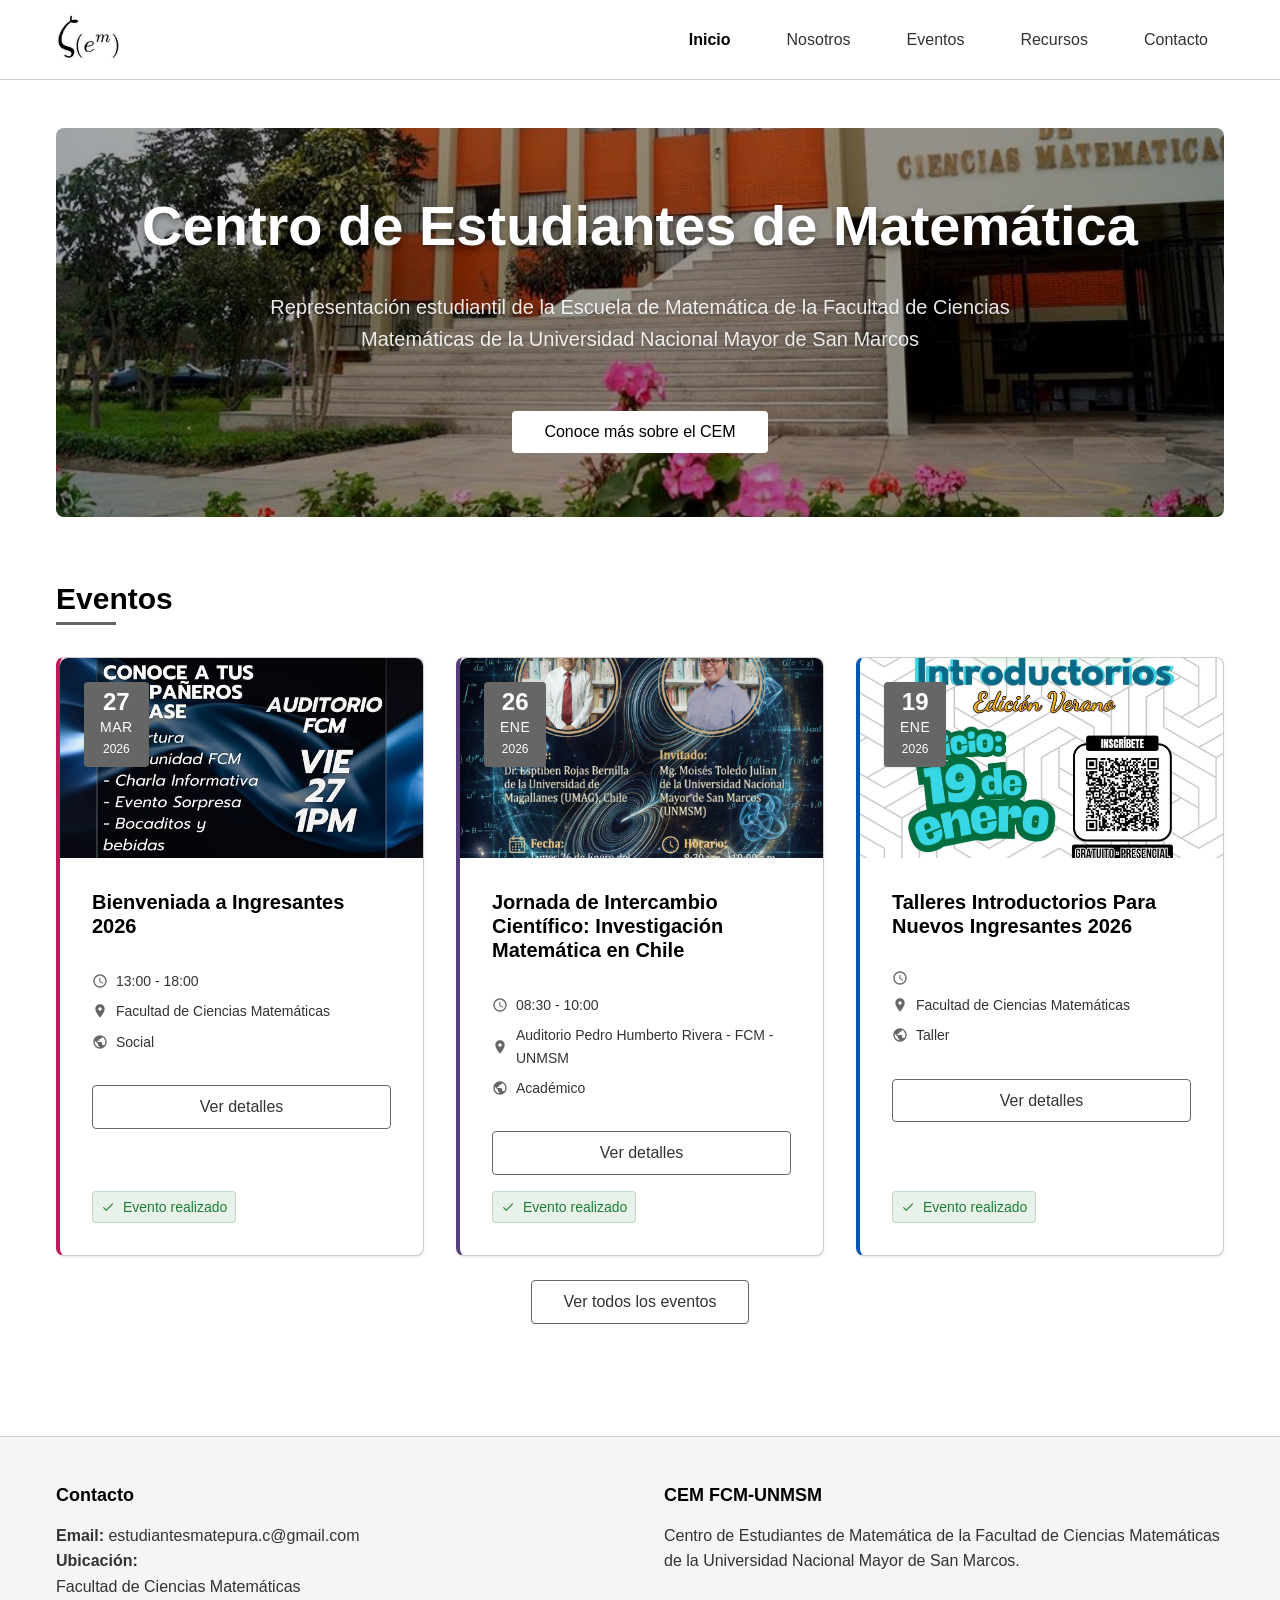
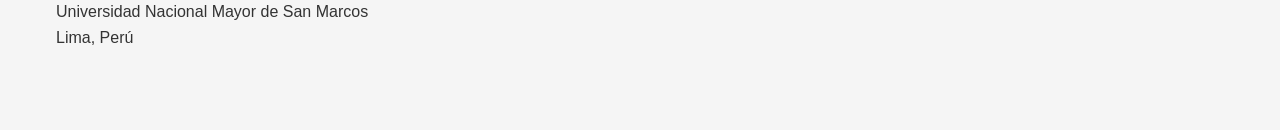
==== index.html @ 40e00ce1 "Add files via upload" ====
<!DOCTYPE html>
<html lang="es">
<head>
    <meta charset="UTF-8">
    <meta name="viewport" content="width=device-width, initial-scale=1.0">
    <title>CEM - Centro de Estudiantes de Matemática | FCM - UNMSM</title>
    <meta name="description" content="Página oficial del Centro de Estudiantes de Matemática de la Facultad de Ciencias Matemáticas de la Universidad Nacional Mayor de San Marcos">
    <link rel="stylesheet" href="styles/main.css">
    <link rel="icon" href="assets/images/favicon.png" type="image/png">
</head>
<body>
    <!-- Header -->
    <header class="site-header">
        <div class="header-container">
            <div class="logo">
                <!-- Logo del CEM -->
                <a href="index.html" class="logo-link">
                    <img src="assets/images/logo_CEM_transparente.png" alt="Logo CEM - Centro de Estudiantes de Matemática" class="logo-img">
                </a>
            </div>
            
            <!-- Botón de menú hamburguesa para móviles -->
            <button class="menu-toggle" aria-label="Abrir menú de navegación">
                <svg width="24" height="24" viewBox="0 0 24 24" fill="none" stroke="currentColor" stroke-width="2">
                    <line x1="3" y1="12" x2="21" y2="12"></line>
                    <line x1="3" y1="6" x2="21" y2="6"></line>
                    <line x1="3" y1="18" x2="21" y2="18"></line>
                </svg>
            </button>
            
            <nav class="main-nav">
                <ul>
                    <li><a href="index.html" class="nav-link active">Inicio</a></li>
                    <li><a href="nosotros.html" class="nav-link">Nosotros</a></li>
                    <li><a href="eventos.html" class="nav-link">Eventos</a></li>
                    <li><a href="recursos.html" class="nav-link">Recursos</a></li>
                    <li><a href="contacto.html" class="nav-link">Contacto</a></li>
                </ul>
            </nav>
        </div>
    </header>

    <!-- Contenido principal -->
    <main class="main-content">
        <div class="content-container">
            <!-- Hero Section -->
            <section class="hero hero-with-background">
                <h1 class="hero-title">Centro de Estudiantes de Matemática</h1>
                <p class="hero-subtitle">
                    Representación estudiantil de la Escuela de Matemática de la Facultad de Ciencias Matemáticas de la Universidad Nacional Mayor de San Marcos
                </p>
                <a href="nosotros.html" class="btn mt-3">Conoce más sobre el CEM</a>
            </section>

            <!-- Eventos -->
            <section class="section">
                <h2 class="section-title">Eventos</h2>
                <div id="home-events-container" class="events-container">
                    <div class="loading-message">
                        <p>Cargando eventos...</p>
                    </div>
                </div>
                <div class="text-center mt-3">
                    <a href="eventos.html" class="btn btn-outline">Ver todos los eventos</a>
                </div>
            </section>
        </div>
    </main>

    <!-- Footer -->
    <footer class="site-footer">
        <div class="footer-container">
            <div class="footer-content">
                <div class="footer-section">
                    <h3>Contacto</h3>
                    <p>
                        <strong>Email:</strong> 
                        <a href="mailto:estudiantesmatepura.c@gmail.com">
                            estudiantesmatepura.c@gmail.com
                        </a>
                    </p>
                    <p>
                        <strong>Ubicación:</strong><br>
                        Facultad de Ciencias Matemáticas<br>
                        Universidad Nacional Mayor de San Marcos<br>
                        Lima, Perú
                    </p>
                </div>
                
                <div class="footer-section">
                    <h3>CEM FCM-UNMSM</h3>
                    <p>
                        Centro de Estudiantes de Matemática de la Facultad de Ciencias Matemáticas de la Universidad Nacional Mayor de San Marcos.
                    </p>
                </div>
            </div>
            
        </div>
    </footer>

    <script src="scripts/main.js"></script>
    <script src="scripts/events.js"></script>
    <script>
        // Función específica para cargar eventos en la página de inicio
        document.addEventListener('DOMContentLoaded', function() {
            loadHomeEvents();
        });

        async function loadHomeEvents() {
            try {
                const response = await fetch('data/events.json');
                if (!response.ok) {
                    throw new Error(`Error al cargar eventos: ${response.status}`);
                }
                
                const data = await response.json();
                console.log(`Eventos cargados para inicio: ${data.events.length} eventos encontrados`);
                
                // Procesar y mostrar solo los últimos 3 eventos
                displayHomeEvents(data.events);
                
            } catch (error) {
                console.error('Error cargando eventos para inicio:', error);
                showHomeEventsErrorMessage('No se pudieron cargar los eventos. Por favor, intenta más tarde.');
            }
        }

        function displayHomeEvents(events) {
            const container = document.getElementById('home-events-container');
            if (!container) {
                console.error('Contenedor de eventos no encontrado');
                return;
            }
            
            // Limpiar contenedor
            container.innerHTML = '';
            
            // Función auxiliar para crear fechas consistentemente (hora local)
            const createLocalDate = (dateString) => new Date(dateString + 'T00:00:00');
            
            // Ordenar eventos por fecha (más reciente primero)
            events.sort((a, b) => createLocalDate(b.date) - createLocalDate(a.date));
            
            // Tomar solo los últimos 3 eventos
            const latestEvents = events.slice(0, 3);
            
            // Si no hay eventos, mostrar mensaje
            if (latestEvents.length === 0) {
                const noEventsMessage = document.createElement('div');
                noEventsMessage.className = 'card text-center';
                noEventsMessage.innerHTML = `
                    <h3 class="card-title">No hay eventos disponibles</h3>
                    <p class="card-content">
                        Próximamente se anunciarán nuevos eventos. ¡Mantente atento!
                    </p>
                `;
                container.appendChild(noEventsMessage);
                return;
            }
            
            // Crear grid de eventos
            const grid = document.createElement('div');
            grid.className = 'card-grid';
            
            latestEvents.forEach(event => {
                // Usar la función createEventCard del EventSystem
                const eventCard = window.EventSystem.createEventCard(event);
                grid.appendChild(eventCard);
            });
            
            container.appendChild(grid);
        }

        function showHomeEventsErrorMessage(message) {
            const container = document.getElementById('home-events-container');
            if (!container) return;
            
            container.innerHTML = '';
            
            const errorMessage = document.createElement('div');
            errorMessage.className = 'error-message';
            errorMessage.innerHTML = `
                <div class="card text-center" style="border: 2px solid var(--color-error); background-color: rgba(220, 53, 69, 0.05);">
                    <h3 class="card-title" style="color: var(--color-error); margin-bottom: var(--spacing-md);">Error</h3>
                    <p class="card-content" style="color: var(--color-gray-dark); font-size: var(--font-size-lg); margin-bottom: var(--spacing-lg);">
                        ${message}
                    </p>
                    <button onclick="loadHomeEvents()" class="btn" style="background-color: var(--color-error); color: white; border: none; padding: var(--spacing-sm) var(--spacing-xl);">
                        Reintentar
                    </button>
                </div>
            `;
            
            container.appendChild(errorMessage);
        }
    </script>
</body>
</html>
---- styles/main.css ----
/* Estilos principales para la pรกgina web del CEM */

/* Importar otros archivos CSS */
@import url('variables.css');
@import url('reset.css');
@import url('responsive.css');

/* Estilos generales */
body {
    font-family: var(--font-primary);
    color: var(--color-black);
    background-color: var(--color-white);
    min-height: 100vh;
    display: flex;
    flex-direction: column;
}

/* Header */
.site-header {
    background-color: var(--color-white);
    border-bottom: 1px solid var(--color-gray-light);
    position: sticky;
    top: 0;
    z-index: 1000;
    height: var(--header-height);
}

.header-container {
    display: flex;
    justify-content: space-between;
    align-items: center;
    height: 100%;
    max-width: var(--max-width-content);
    margin: 0 auto;
    padding: 0 var(--spacing-md);
}

.logo {
    display: flex;
    align-items: center;
    gap: var(--spacing-sm);
}

.logo-img {
    height: 65px;
    width: auto;
}

.logo-link {
    display: flex;
    align-items: center;
    text-decoration: none;
    color: inherit;
    transition: opacity 0.2s ease;
}

.logo-link:hover {
    opacity: 0.8;
}


/* Navegación */
.main-nav ul {
    display: flex;
    gap: var(--spacing-lg);
}

.nav-link {
    color: var(--color-gray-dark);
    font-weight: 500;
    padding: var(--spacing-sm) var(--spacing-md);
    border-radius: var(--border-radius-sm);
    transition: all 0.3s ease;
}

.nav-link:hover {
    color: var(--color-black);
    background-color: var(--color-gray-very-light);
}

.nav-link.active {
    color: var(--color-black);
    font-weight: 600;
}

/* Contenido principal */
.main-content {
    flex: 1;
    padding: var(--spacing-2xl) 0;
}

.content-container {
    max-width: var(--max-width-content);
    margin: 0 auto;
    padding: 0 var(--spacing-md);
}

/* Hero section */
.hero {
    text-align: center;
    padding: var(--spacing-3xl) 0;
    margin-bottom: var(--spacing-3xl);
    position: relative;
}

.hero-with-background {
    background-image: url('../assets/images/FCM_1.jpg');
    background-size: cover;
    background-position: center;
    background-repeat: no-repeat;
    color: var(--color-white);
    border-radius: var(--border-radius-md);
    overflow: hidden;
    position: relative;
}

.hero-with-background::before {
    content: '';
    position: absolute;
    top: 0;
    left: 0;
    right: 0;
    bottom: 0;
    background-color: rgba(0, 0, 0, 0.35);
    z-index: 1;
}

.hero-with-background .hero-title,
.hero-with-background .hero-subtitle,
.hero-with-background .btn {
    position: relative;
    z-index: 2;
}

.hero-with-background .hero-title {
    color: var(--color-white);
    text-shadow: 0 3px 6px rgba(0, 0, 0, 0.4);
    font-size: 3.5rem;
    margin-bottom: var(--spacing-xl);
}

.hero-with-background .hero-subtitle {
    color: rgba(255, 255, 255, 0.9);
    text-shadow: 0 1px 2px rgba(0, 0, 0, 0.2);
}

.hero-with-background .btn {
    background-color: var(--color-white);
    color: var(--color-black);
    border: none;
}

.hero-with-background .btn:hover {
    background-color: var(--color-gray-very-light);
    color: var(--color-black);
}

.hero-title {
    font-size: var(--font-size-4xl);
    margin-bottom: var(--spacing-lg);
    color: var(--color-black);
}

.hero-subtitle {
    font-size: var(--font-size-xl);
    color: var(--color-gray-medium);
    max-width: var(--max-width-text);
    margin: 0 auto var(--spacing-xl);
    line-height: 1.6;
}

/* Secciones */
.section {
    margin-bottom: var(--spacing-3xl);
}

.section-title {
    font-size: var(--font-size-3xl);
    margin-bottom: var(--spacing-xl);
    color: var(--color-black);
    position: relative;
    padding-bottom: var(--spacing-sm);
}

.section-title::after {
    content: '';
    position: absolute;
    bottom: 0;
    left: 0;
    width: 60px;
    height: 3px;
    background-color: var(--color-gray-medium);
}

/* Cards */
.card-grid {
    display: grid;
    grid-template-columns: repeat(auto-fill, minmax(300px, 1fr));
    gap: var(--spacing-xl);
    margin-top: var(--spacing-xl);
}

.card {
    background-color: var(--color-white);
    border: 1px solid var(--color-gray-light);
    border-radius: var(--border-radius-md);
    padding: var(--spacing-xl);
    transition: all 0.3s ease;
    box-shadow: var(--shadow-sm);
}

.card:hover {
    transform: translateY(-5px);
    box-shadow: var(--shadow-md);
    border-color: var(--color-gray-medium);
}

.card-title {
    font-size: var(--font-size-xl);
    margin-bottom: var(--spacing-md);
    color: var(--color-black);
}

.card-content {
    color: var(--color-gray-dark);
    line-height: 1.7;
}

/* Footer */
.site-footer {
    background-color: var(--color-gray-very-light);
    border-top: 1px solid var(--color-gray-light);
    padding: var(--spacing-2xl) 0;
    margin-top: auto;
}

.footer-container {
    max-width: var(--max-width-content);
    margin: 0 auto;
    padding: 0 var(--spacing-md);
}

.footer-content {
    display: grid;
    grid-template-columns: repeat(auto-fit, minmax(250px, 1fr));
    gap: var(--spacing-2xl);
    margin-bottom: var(--spacing-xl);
}

.footer-section h3 {
    font-size: var(--font-size-lg);
    margin-bottom: var(--spacing-md);
    color: var(--color-black);
}

.footer-section p,
.footer-section a {
    color: var(--color-gray-dark);
    line-height: 1.6;
}

.footer-section a:hover {
    color: var(--color-black);
    text-decoration: underline;
}


/* Utilidades */
.text-center {
    text-align: center;
}

.mt-1 { margin-top: var(--spacing-sm); }
.mt-2 { margin-top: var(--spacing-md); }
.mt-3 { margin-top: var(--spacing-lg); }
.mt-4 { margin-top: var(--spacing-xl); }

.mb-1 { margin-bottom: var(--spacing-sm); }
.mb-2 { margin-bottom: var(--spacing-md); }
.mb-3 { margin-bottom: var(--spacing-lg); }
.mb-4 { margin-bottom: var(--spacing-xl); }

.btn {
    display: inline-block;
    width: fit-content;
    padding: var(--spacing-sm) var(--spacing-xl);
    background-color: var(--color-gray-dark);
    color: var(--color-white);
    border-radius: var(--border-radius-sm);
    font-weight: 500;
    transition: all 0.3s ease;
    border: none;
    cursor: pointer;
}

.btn:hover {
    background-color: var(--color-black);
    transform: translateY(-2px);
}

.btn-outline {
    background-color: transparent;
    color: var(--color-gray-dark);
    border: 1px solid var(--color-gray-medium);
}

.btn-outline:hover {
    background-color: var(--color-gray-very-light);
    color: var(--color-black);
}

/* Modal para correo */
.modal-overlay {
    position: fixed;
    top: 0;
    left: 0;
    right: 0;
    bottom: 0;
    background-color: rgba(0, 0, 0, 0.7);
    display: flex;
    align-items: center;
    justify-content: center;
    z-index: 2000;
    opacity: 0;
    visibility: hidden;
    transition: opacity 0.3s ease, visibility 0.3s ease;
    padding: var(--spacing-md);
}

.modal-overlay.active {
    opacity: 1;
    visibility: visible;
}

.modal-content {
    background-color: var(--color-white);
    border-radius: var(--border-radius-lg);
    box-shadow: var(--shadow-xl);
    max-width: 500px;
    width: 100%;
    max-height: 90vh;
    overflow-y: auto;
    animation: modalSlideIn 0.3s ease-out;
}

@keyframes modalSlideIn {
    from {
        opacity: 0;
        transform: translateY(-20px);
    }
    to {
        opacity: 1;
        transform: translateY(0);
    }
}

.modal-header {
    display: flex;
    justify-content: space-between;
    align-items: center;
    padding: var(--spacing-xl) var(--spacing-xl) var(--spacing-lg);
    border-bottom: 1px solid var(--color-gray-light);
}

.modal-header h3 {
    margin: 0;
    font-size: var(--font-size-xl);
    color: var(--color-black);
}

.modal-close {
    background: none;
    border: none;
    font-size: var(--font-size-2xl);
    cursor: pointer;
    color: var(--color-gray-medium);
    padding: 0;
    width: 32px;
    height: 32px;
    display: flex;
    align-items: center;
    justify-content: center;
    border-radius: var(--border-radius-sm);
    transition: all 0.2s ease;
}

.modal-close:hover {
    background-color: var(--color-gray-very-light);
    color: var(--color-black);
}

.modal-body {
    padding: var(--spacing-xl);
}

.email-display {
    text-align: center;
}

.email-icon {
    width: 64px;
    height: 64px;
    margin: 0 auto var(--spacing-lg);
    color: var(--color-gray-dark);
}

.email-address {
    font-size: var(--font-size-xl);
    font-weight: 600;
    color: var(--color-black);
    background-color: var(--color-gray-very-light);
    padding: var(--spacing-md) var(--spacing-lg);
    border-radius: var(--border-radius-md);
    margin: 0 0 var(--spacing-md);
    word-break: break-all;
    border: 1px solid var(--color-gray-light);
}

.email-note {
    color: var(--color-gray-medium);
    font-size: var(--font-size-sm);
    margin: 0;
}

.modal-footer {
    display: flex;
    gap: var(--spacing-md);
    padding: var(--spacing-lg) var(--spacing-xl);
    border-top: 1px solid var(--color-gray-light);
    justify-content: flex-end;
}

.modal-footer .btn {
    min-width: 140px;
    display: flex;
    align-items: center;
    justify-content: center;
    gap: var(--spacing-sm);
}

.btn-copy {
    background-color: var(--color-gray-dark);
    color: var(--color-white);
}

.btn-copy:hover {
    background-color: var(--color-black);
}

.btn-close {
    background-color: var(--color-gray-very-light);
    color: var(--color-gray-dark);
    border: 1px solid var(--color-gray-light);
}

.btn-close:hover {
    background-color: var(--color-gray-light);
    color: var(--color-black);
}

.copy-icon {
    width: 18px;
    height: 18px;
}

/* Responsive para móviles */
@media (max-width: 768px) {
    .modal-content {
        max-width: 95%;
        margin: 0 auto;
    }
    
    .modal-header {
        padding: var(--spacing-lg) var(--spacing-lg) var(--spacing-md);
    }
    
    .modal-body {
        padding: var(--spacing-lg);
    }
    
    .email-address {
        font-size: var(--font-size-lg);
        padding: var(--spacing-sm) var(--spacing-md);
    }
    
    .modal-footer {
        flex-direction: column;
        gap: var(--spacing-sm);
    }
    
    .modal-footer .btn {
        width: 100%;
        min-width: auto;
    }
}

/* Efecto hover para el trigger de email */
.email-modal-trigger:hover > div {
    transform: translateY(-3px);
    box-shadow: 0 4px 12px rgba(0, 0, 0, 0.1);
    background-color: var(--color-white);
}

/* Estilos para documentos normativos */
.document-grid {
    display: grid;
    grid-template-columns: repeat(auto-fit, minmax(300px, 1fr));
    gap: var(--spacing-lg);
    margin-top: var(--spacing-xl);
}

.document-card {
    display: flex;
    align-items: flex-start;
    gap: var(--spacing-lg);
    padding: var(--spacing-lg);
    background-color: var(--color-gray-very-light);
    border: 1px solid var(--color-gray-light);
    border-radius: var(--border-radius-md);
    text-decoration: none;
    color: inherit;
    transition: all 0.3s ease;
    position: relative;
    overflow: hidden;
}

.document-card:hover {
    transform: translateY(-5px);
    box-shadow: var(--shadow-md);
    border-color: var(--color-gray-medium);
    background-color: var(--color-white);
}

.document-card:hover .document-action {
    color: var(--color-black);
    transform: translateX(5px);
}

.document-icon {
    flex-shrink: 0;
    width: 60px;
    height: 60px;
    display: flex;
    align-items: center;
    justify-content: center;
    background-color: var(--color-white);
    border-radius: var(--border-radius-md);
    border: 1px solid var(--color-gray-light);
    color: var(--color-gray-dark);
}

.document-card:hover .document-icon {
    background-color: var(--color-gray-very-light);
    color: var(--color-black);
}

.document-content {
    flex: 1;
}

.document-title {
    font-size: var(--font-size-lg);
    font-weight: 600;
    margin-bottom: var(--spacing-sm);
    color: var(--color-black);
}

.document-description {
    font-size: var(--font-size-sm);
    color: var(--color-gray-medium);
    line-height: 1.5;
    margin-bottom: var(--spacing-md);
}

.document-action {
    display: inline-block;
    font-size: var(--font-size-sm);
    font-weight: 500;
    color: var(--color-gray-dark);
    transition: all 0.3s ease;
}

/* Responsive para móviles */
@media (max-width: 768px) {
    .document-grid {
        grid-template-columns: 1fr;
    }
    
    .document-card {
        flex-direction: column;
        align-items: center;
        text-align: center;
        gap: var(--spacing-md);
    }
    
    .document-icon {
        width: 50px;
        height: 50px;
    }
}

/* Estilos para la sección Misión y Visión mejorada */
.mission-vision-section {
    margin-bottom: var(--spacing-3xl);
}

.mission-vision-grid {
    display: grid;
    grid-template-columns: repeat(auto-fit, minmax(350px, 1fr));
    gap: var(--spacing-2xl);
    margin-top: var(--spacing-xl);
}

.mission-card,
.vision-card {
    background: linear-gradient(135deg, var(--color-white) 0%, var(--color-gray-very-light) 100%);
    border: 1px solid var(--color-gray-light);
    border-radius: var(--border-radius-lg);
    padding: var(--spacing-2xl);
    transition: all 0.4s cubic-bezier(0.175, 0.885, 0.32, 1.275);
    box-shadow: var(--shadow-md);
    position: relative;
    overflow: hidden;
    display: flex;
    flex-direction: column;
    align-items: center;
    text-align: center;
}

.mission-card {
    border-top: 4px solid var(--color-gray-dark);
}

.vision-card {
    border-top: 4px solid var(--color-gray-medium);
}

.mission-card:hover,
.vision-card:hover {
    transform: translateY(-8px) scale(1.02);
    box-shadow: var(--shadow-lg);
    border-color: var(--color-gray-medium);
}

.mission-vision-icon {
    width: 80px;
    height: 80px;
    margin-bottom: var(--spacing-lg);
    display: flex;
    align-items: center;
    justify-content: center;
    background-color: var(--color-white);
    border-radius: 50%;
    border: 2px solid var(--color-gray-light);
    padding: var(--spacing-sm);
    transition: all 0.3s ease;
}

.mission-card .mission-vision-icon {
    border-color: var(--color-gray-dark);
}

.vision-card .mission-vision-icon {
    border-color: var(--color-gray-medium);
}

.mission-card:hover .mission-vision-icon {
    background-color: var(--color-gray-very-light);
    transform: rotate(5deg) scale(1.1);
    border-color: var(--color-black);
}

.vision-card:hover .mission-vision-icon {
    background-color: var(--color-gray-very-light);
    transform: rotate(-5deg) scale(1.1);
    border-color: var(--color-gray-dark);
}

.mission-vision-title {
    font-size: var(--font-size-2xl);
    margin-bottom: var(--spacing-sm);
    color: var(--color-black);
    font-weight: 700;
    position: relative;
}

.title-divider {
    width: 60px;
    height: 3px;
    background-color: var(--color-gray-medium);
    margin: 0 auto var(--spacing-lg);
    border-radius: 2px;
    transition: all 0.3s ease;
}

.mission-card .title-divider {
    background-color: var(--color-gray-dark);
}

.vision-card .title-divider {
    background-color: var(--color-gray-medium);
}

.mission-card:hover .title-divider {
    width: 80px;
    background-color: var(--color-black);
}

.vision-card:hover .title-divider {
    width: 80px;
    background-color: var(--color-gray-dark);
}

.mission-vision-content {
    color: var(--color-gray-dark);
    line-height: 1.8;
    font-size: var(--font-size-lg);
    margin-top: var(--spacing-md);
}

/* Animación de entrada */
@keyframes fadeInUp {
    from {
        opacity: 0;
        transform: translateY(30px);
    }
    to {
        opacity: 1;
        transform: translateY(0);
    }
}

.mission-card,
.vision-card {
    animation: fadeInUp 0.6s ease-out;
}

.mission-card {
    animation-delay: 0.1s;
}

.vision-card {
    animation-delay: 0.2s;
}

/* Responsive para Misión y Visión */
@media (max-width: 768px) {
    .mission-vision-grid {
        grid-template-columns: 1fr;
        gap: var(--spacing-xl);
    }
    
    .mission-card,
    .vision-card {
        padding: var(--spacing-xl);
    }
    
    .mission-vision-icon {
        width: 70px;
        height: 70px;
    }
    
    .mission-vision-title {
        font-size: var(--font-size-xl);
    }
    
    .mission-vision-content {
        font-size: var(--font-size-base);
    }
}

@media (max-width: 480px) {
    .mission-card,
    .vision-card {
        padding: var(--spacing-lg);
    }
    
    .mission-vision-icon {
        width: 60px;
        height: 60px;
        margin-bottom: var(--spacing-md);
    }
}

/* ESTILOS PARA EL SISTEMA DE EVENTOS */

/* Contenedores de eventos */
.events-container {
    position: relative;
    min-height: 200px;
}

.loading-message {
    text-align: center;
    padding: var(--spacing-2xl);
    color: var(--color-gray-medium);
    font-style: italic;
}

.events-counter {
    font-size: var(--font-size-lg);
    color: var(--color-gray-medium);
    font-weight: normal;
    margin-left: var(--spacing-sm);
}

/* Tarjetas de eventos mejoradas */
.event-card {
    position: relative;
    overflow: hidden;
    padding: 0;
    display: flex;
    flex-direction: column;
}

.event-image-container {
    height: 200px;
    overflow: hidden;
    border-top-left-radius: var(--border-radius-md);
    border-top-right-radius: var(--border-radius-md);
}

.event-image {
    width: 100%;
    height: 100%;
    object-fit: cover;
    transition: transform 0.5s ease;
}

.event-card:hover .event-image {
    transform: scale(1.05);
}

.event-content {
    padding: var(--spacing-xl);
    flex: 1;
    display: flex;
    flex-direction: column;
}

.event-date {
    position: absolute;
    top: var(--spacing-lg);
    left: var(--spacing-lg);
    background-color: var(--color-white);
    border-radius: var(--border-radius-sm);
    padding: var(--spacing-sm) var(--spacing-md);
    text-align: center;
    box-shadow: var(--shadow-sm);
    z-index: 1;
    display: flex;
    flex-direction: column;
    align-items: center;
    min-width: 60px;
}

.event-date.upcoming {
    background-color: var(--color-gray-dark);
    color: var(--color-white);
}

.event-date.past {
    background-color: var(--color-gray-medium);
    color: var(--color-white);
}

.date-day {
    font-size: var(--font-size-2xl);
    font-weight: 700;
    line-height: 1;
}

.date-month {
    font-size: var(--font-size-sm);
    text-transform: uppercase;
    letter-spacing: 0.5px;
    margin-top: 2px;
}

.date-year {
    font-size: var(--font-size-xs);
    color: var(--color-gray-medium);
    margin-top: 2px;
}

.event-date.upcoming .date-year {
    color: rgba(255, 255, 255, 0.8);
}

.event-date.past .date-year {
    color: var(--color-white);
}

.event-meta {
    display: flex;
    flex-direction: column;
    gap: var(--spacing-sm);
    margin: var(--spacing-md) 0;
}

.meta-item {
    display: flex;
    align-items: center;
    gap: var(--spacing-sm);
    color: var(--color-gray-dark);
    font-size: var(--font-size-sm);
}

.meta-icon {
    width: 16px;
    height: 16px;
    flex-shrink: 0;
    color: var(--color-gray-medium);
}

.event-description {
    flex: 1;
    margin-bottom: var(--spacing-lg);
    line-height: 1.6;
}

.event-status {
    display: inline-flex;
    align-items: center;
    gap: var(--spacing-sm);
    padding: var(--spacing-xs) var(--spacing-sm);
    border-radius: var(--border-radius-sm);
    font-size: var(--font-size-sm);
    font-weight: 500;
    margin-top: auto;
    width: fit-content;
}

.upcoming-badge {
    background-color: rgba(0, 86, 179, 0.1);
    color: #0056b3;
    border: 1px solid rgba(0, 86, 179, 0.2);
}

.past-badge {
    background-color: rgba(30, 126, 52, 0.1);
    color: #1e7e34;
    border: 1px solid rgba(30, 126, 52, 0.2);
}

.status-icon {
    width: 14px;
    height: 14px;
}

/* Mensajes de error */
.error-message {
    margin-bottom: var(--spacing-2xl);
    animation: fadeInUp 0.6s ease-out;
}

/* Responsive para eventos */
@media (max-width: 768px) {
    .event-card {
        flex-direction: column;
    }
    
    .event-image-container {
        height: 180px;
    }
    
    .event-date {
        position: relative;
        top: auto;
        left: auto;
        margin-bottom: var(--spacing-md);
        align-self: flex-start;
    }
    
    .event-meta {
        flex-direction: column;
    }
}

@media (max-width: 480px) {
    .event-image-container {
        height: 150px;
    }
    
    .event-content {
        padding: var(--spacing-lg);
    }
    
    .card-grid {
        grid-template-columns: 1fr;
        gap: var(--spacing-lg);
    }
}

/* Animación para tarjetas de eventos */
@keyframes fadeIn {
    from {
        opacity: 0;
        transform: translateY(20px);
    }
    to {
        opacity: 1;
        transform: translateY(0);
    }
}

.event-card {
    animation: fadeIn 0.5s ease-out;
}

/* Colores para categorías */
.event-card[data-category="taller"] {
    border-left: 4px solid #0056b3;
}

.event-card[data-category="charla"] {
    border-left: 4px solid #1e7e34;
}

.event-card[data-category="asamblea"] {
    border-left: 4px solid #d39e00;
}

.event-card[data-category="academico"] {
    border-left: 4px solid #563d7c;
}

.event-card[data-category="tutoria"] {
    border-left: 4px solid #138496;
}

.event-card[data-category="social"] {
    border-left: 4px solid #c2185b;
}

.event-card[data-category="deporte"] {
    border-left: 4px solid #d35400;
}

/* ESTILOS PARA EL MODAL DE EVENTOS */

/* Acciones en tarjetas de eventos */
.event-actions {
    display: flex;
    gap: var(--spacing-sm);
    margin: var(--spacing-md) 0;
    flex-wrap: wrap;
}

.event-actions .btn {
    flex: 1;
    min-width: 120px;
    text-align: center;
    padding: var(--spacing-sm) var(--spacing-md);
}

/* Modal específico para eventos */
.event-modal-overlay {
    z-index: 3000;
}

.event-modal-content {
    max-width: 800px;
    max-height: 85vh;
    display: flex;
    flex-direction: column;
}

.event-modal-body {
    padding: 0;
    overflow-y: auto;
    flex: 1;
}

.event-modal-image-container {
    height: auto;
    max-height: 400px;
    overflow: hidden;
    border-top-left-radius: var(--border-radius-lg);
    border-top-right-radius: var(--border-radius-lg);
}

.event-modal-image {
    width: 100%;
    height: auto;
    max-height: 400px;
    object-fit: scale-down;
}

.event-modal-details {
    padding: var(--spacing-xl);
}

.event-modal-header {
    display: flex;
    align-items: flex-start;
    gap: var(--spacing-lg);
    margin-bottom: var(--spacing-xl);
}

.event-modal-date {
    background-color: var(--color-gray-very-light);
    border-radius: var(--border-radius-md);
    padding: var(--spacing-md);
    text-align: center;
    min-width: 80px;
    flex-shrink: 0;
    display: flex;
    flex-direction: column;
    align-items: center;
    border: 1px solid var(--color-gray-light);
}

.event-modal-date.upcoming {
    background-color: var(--color-gray-dark);
    color: var(--color-white);
    border-color: var(--color-gray-dark);
}

.event-modal-date.past {
    background-color: var(--color-gray-medium);
    color: var(--color-white);
    border-color: var(--color-gray-medium);
}

.event-modal-date .date-year {
    color: var(--color-gray-medium);
}

.event-modal-date.upcoming .date-year {
    color: rgba(255, 255, 255, 0.8);
}

.event-modal-date.past .date-year {
    color: var(--color-white);
}

.event-modal-title {
    font-size: var(--font-size-2xl);
    margin: 0;
    color: var(--color-black);
    flex: 1;
}

.event-modal-meta {
    display: grid;
    grid-template-columns: repeat(auto-fit, minmax(250px, 1fr));
    gap: var(--spacing-md);
    margin-bottom: var(--spacing-xl);
    padding: var(--spacing-lg);
    background-color: var(--color-gray-very-light);
    border-radius: var(--border-radius-md);
    border: 1px solid var(--color-gray-light);
}

.event-modal-meta .meta-item {
    display: flex;
    align-items: center;
    gap: var(--spacing-sm);
    color: var(--color-gray-dark);
    font-size: var(--font-size-base);
}

.event-modal-meta .meta-icon {
    width: 18px;
    height: 18px;
    color: var(--color-gray-medium);
    flex-shrink: 0;
}

.event-modal-meta strong {
    color: var(--color-black);
    font-weight: 600;
    margin-right: var(--spacing-xs);
}

.event-modal-description {
    margin-bottom: var(--spacing-xl);
    padding: var(--spacing-lg);
    background-color: var(--color-gray-very-light);
    border-radius: var(--border-radius-md);
    border: 1px solid var(--color-gray-light);
}

.description-content {
    color: var(--color-gray-dark);
    line-height: 1.8;
    font-size: var(--font-size-base);
    margin-bottom: var(--spacing-lg);
}

.description-content br {
    margin-bottom: var(--spacing-sm);
    display: block;
    content: "";
}

.event-modal-actions {
    display: flex;
    gap: var(--spacing-md);
    justify-content: flex-end;
    padding-top: var(--spacing-lg);
    border-top: 1px solid var(--color-gray-light);
}

.event-modal-actions .btn {
    min-width: 180px;
}

/* Responsive para el modal de eventos */
@media (max-width: 768px) {
    .event-modal-content {
        max-width: 95%;
        max-height: 90vh;
    }
    
    .event-modal-image-container {
        height: auto;
        max-height: 300px;
    }
    
    .event-modal-header {
        flex-direction: column;
        align-items: flex-start;
        gap: var(--spacing-md);
    }
    
    .event-modal-date {
        align-self: flex-start;
    }
    
    .event-modal-meta {
        grid-template-columns: 1fr;
        gap: var(--spacing-sm);
    }
    
    .event-modal-actions {
        flex-direction: column;
    }
    
    .event-modal-actions .btn {
        width: 100%;
        min-width: auto;
    }
}

@media (max-width: 480px) {
    .event-modal-image-container {
        height: auto;
        max-height: 200px;
    }
    
    .event-modal-details {
        padding: var(--spacing-lg);
    }
    
    .event-modal-title {
        font-size: var(--font-size-xl);
    }
}

/* ESTILOS PARA LA GALERÍA DE IMÁGENES DE EVENTOS */

.event-gallery-container {
    position: relative;
    background-color: var(--color-gray-very-light);
    border-bottom: 1px solid var(--color-gray-light);
}

.event-gallery {
    position: relative;
    overflow: hidden;
    height: 400px;
    max-height: 50vh;
}

.gallery-slides {
    display: flex;
    height: 100%;
    transition: transform 0.5s ease-in-out;
}

.gallery-slide {
    flex: 0 0 100%;
    height: 100%;
    display: none;
    position: relative;
}

.gallery-slide.active {
    display: block;
}

.gallery-image {
    width: 100%;
    height: 100%;
    object-fit: scale-down;
    background-color: var(--color-white);
}

.gallery-nav {
    position: absolute;
    top: 50%;
    transform: translateY(-50%);
    background-color: rgba(255, 255, 255, 0.8);
    border: none;
    width: 40px;
    height: 40px;
    border-radius: 50%;
    display: flex;
    align-items: center;
    justify-content: center;
    cursor: pointer;
    transition: all 0.3s ease;
    z-index: 10;
    box-shadow: 0 2px 8px rgba(0, 0, 0, 0.2);
}

.gallery-nav:hover {
    background-color: var(--color-white);
    transform: translateY(-50%) scale(1.1);
    box-shadow: 0 4px 12px rgba(0, 0, 0, 0.3);
}

.gallery-nav svg {
    width: 24px;
    height: 24px;
    color: var(--color-gray-dark);
}

.gallery-prev {
    left: var(--spacing-md);
}

.gallery-next {
    right: var(--spacing-md);
}

.gallery-dots {
    position: absolute;
    bottom: var(--spacing-md);
    left: 0;
    right: 0;
    display: flex;
    justify-content: center;
    gap: var(--spacing-sm);
    z-index: 10;
}

.gallery-dot {
    width: 10px;
    height: 10px;
    border-radius: 50%;
    border: none;
    background-color: rgba(255, 255, 255, 0.5);
    cursor: pointer;
    transition: all 0.3s ease;
    padding: 0;
}

.gallery-dot:hover {
    background-color: rgba(255, 255, 255, 0.8);
    transform: scale(1.2);
}

.gallery-dot.active {
    background-color: var(--color-white);
    transform: scale(1.2);
}

.gallery-counter {
    position: absolute;
    top: var(--spacing-md);
    right: var(--spacing-md);
    background-color: rgba(0, 0, 0, 0.6);
    color: var(--color-white);
    padding: var(--spacing-xs) var(--spacing-sm);
    border-radius: var(--border-radius-sm);
    font-size: var(--font-size-sm);
    font-weight: 500;
    z-index: 10;
}

/* Compatibilidad con imagen única */
.event-modal-image-container {
    height: auto;
    max-height: 400px;
    overflow: hidden;
    border-top-left-radius: var(--border-radius-lg);
    border-top-right-radius: var(--border-radius-lg);
    background-color: var(--color-gray-very-light);
}

.event-modal-image {
    width: 100%;
    height: auto;
    max-height: 400px;
    object-fit: scale-down;
    background-color: var(--color-white);
}

/* Responsive para galería */
@media (max-width: 768px) {
    .event-gallery {
        height: 300px;
        max-height: 40vh;
    }
    
    .gallery-nav {
        width: 36px;
        height: 36px;
    }
    
    .gallery-nav svg {
        width: 20px;
        height: 20px;
    }
    
    .event-modal-image-container {
        max-height: 300px;
    }
    
    .event-modal-image {
        max-height: 300px;
    }
}

@media (max-width: 480px) {
    .event-gallery {
        height: 250px;
        max-height: 35vh;
    }
    
    .gallery-nav {
        width: 32px;
        height: 32px;
    }
    
    .gallery-nav svg {
        width: 18px;
        height: 18px;
    }
    
    .gallery-dots {
        bottom: var(--spacing-sm);
    }
    
    .event-modal-image-container {
        max-height: 250px;
    }
    
    .event-modal-image {
        max-height: 250px;
    }
}
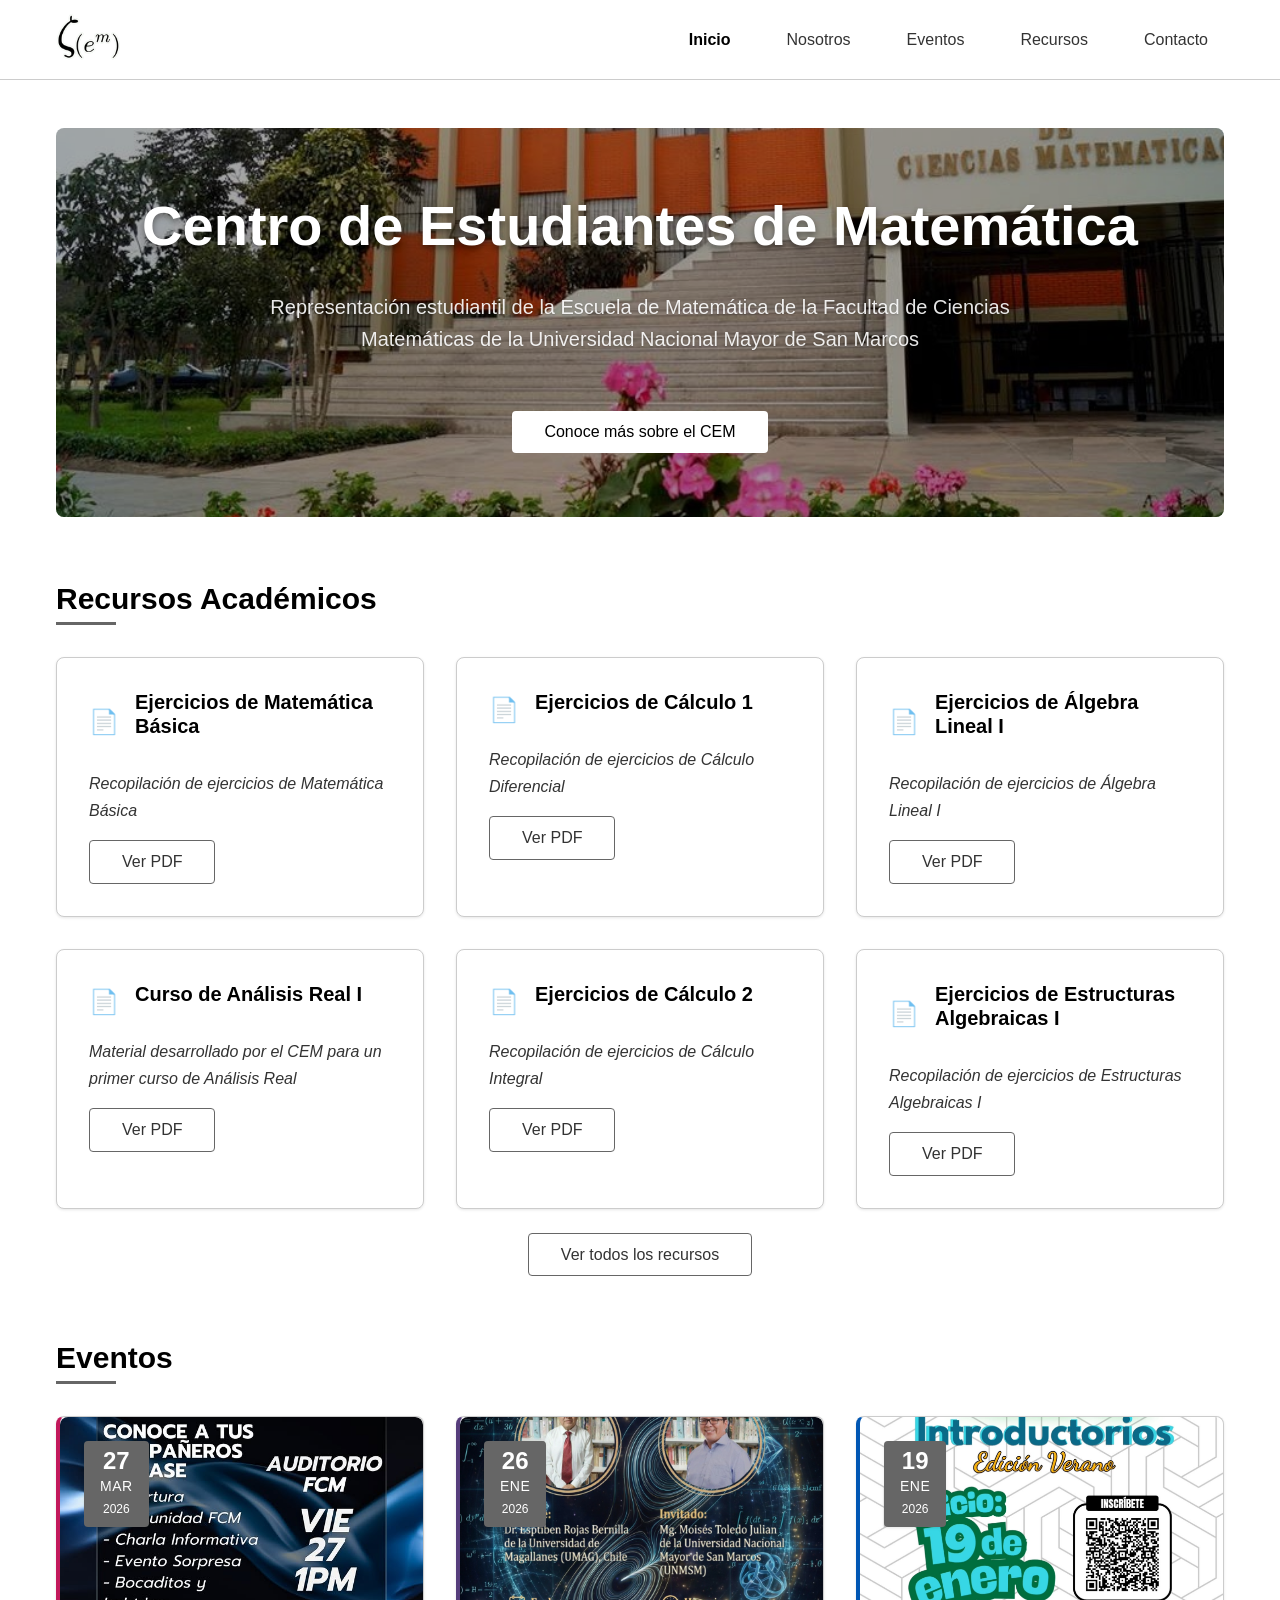
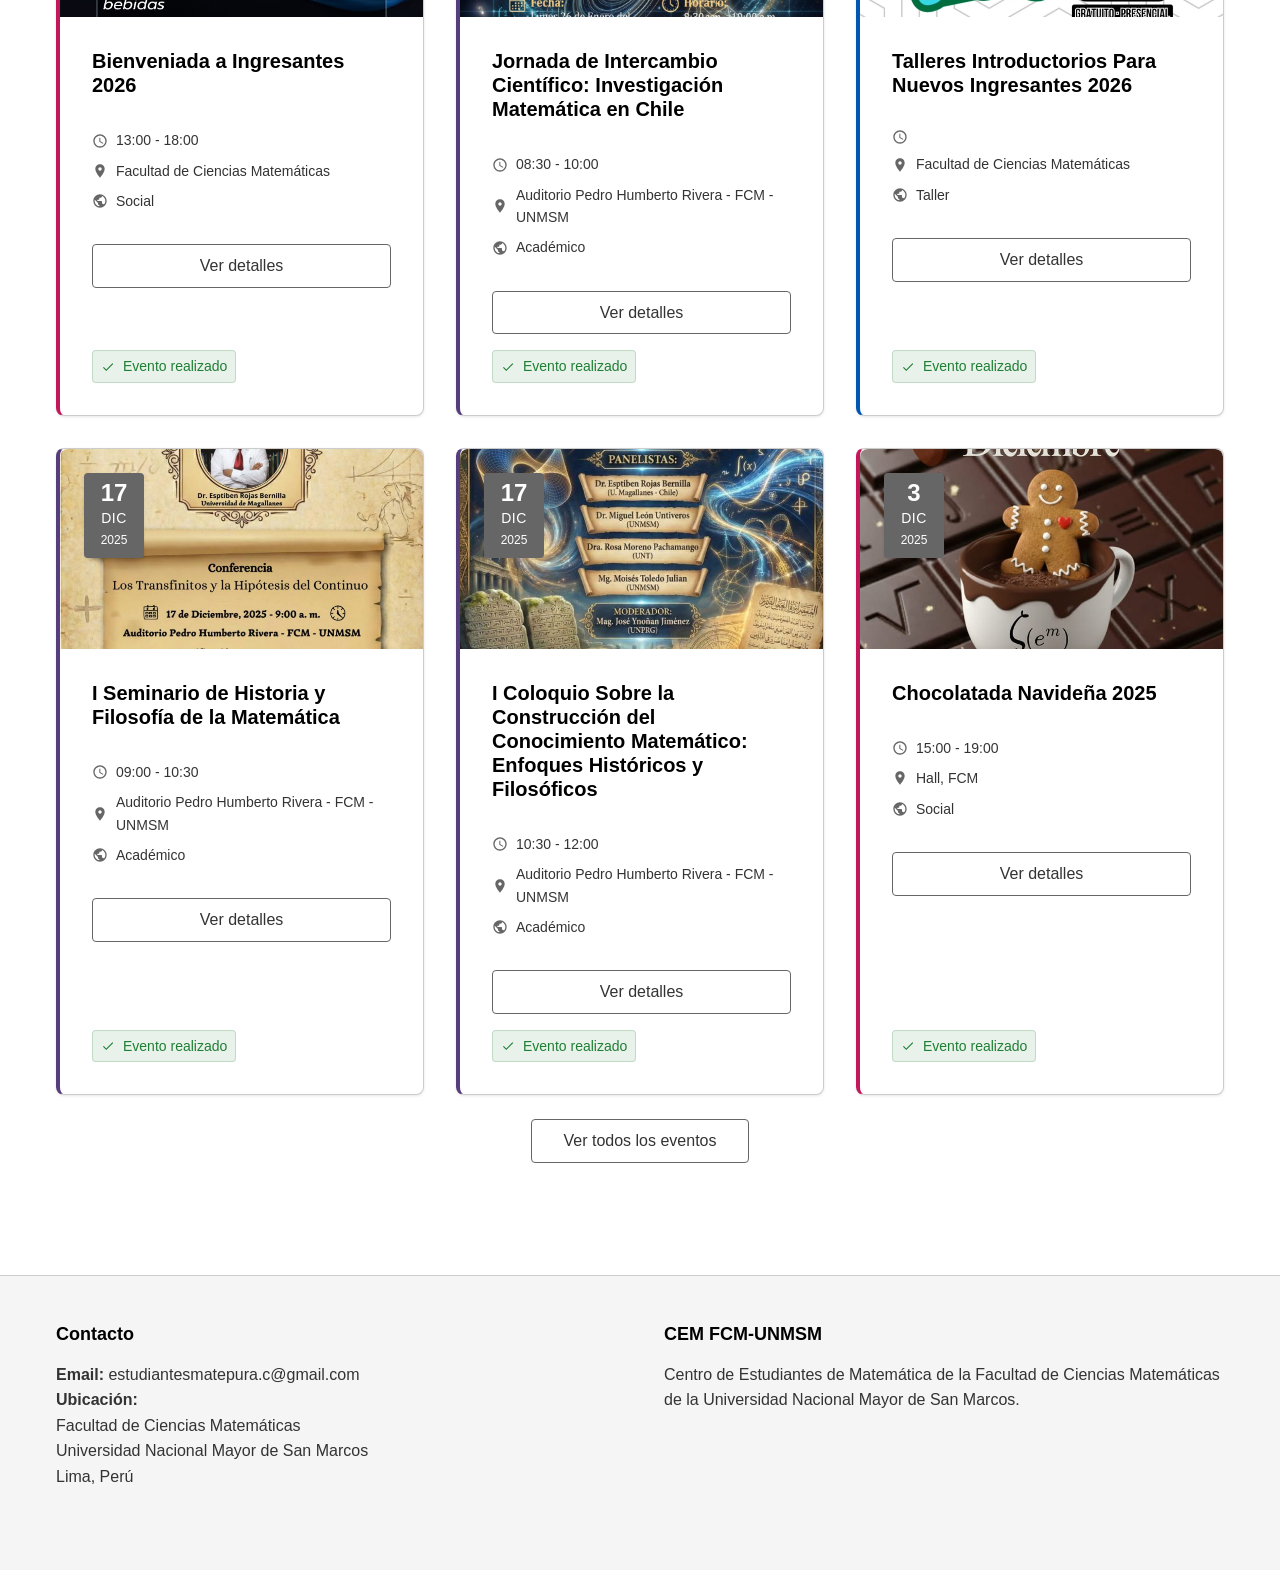
==== commit 5187894d: "Add files via upload" ====
--- a/index.html
+++ b/index.html
@@ -52,6 +52,105 @@
                 <a href="nosotros.html" class="btn mt-3">Conoce más sobre el CEM</a>
             </section>
 
+            <!-- Recursos Académicos -->
+            <section class="section">
+                <h2 class="section-title">Recursos Académicos</h2>
+                <div class="card-grid">
+                    <div class="card">
+                        <div style="display: flex; align-items: center; gap: var(--spacing-md); margin-bottom: var(--spacing-md);">
+                            <span style="font-size: 1.5rem;">📄</span>
+                            <h3 class="card-title">Ejercicios de Matemática Básica</h3>
+                        </div>
+                        <p class="card-content">
+                            <em>Recopilación de ejercicios de Matemática Básica</em>
+                        </p>
+                        <a href="https://drive.google.com/file/d/1Eg0QIFx3PZMyrFfrkYwjwOd5SsHCGFlf/preview" 
+                           target="_blank" 
+                           class="btn btn-outline mt-2">
+                            Ver PDF
+                        </a>
+                    </div>
+                    
+                    <div class="card">
+                        <div style="display: flex; align-items: center; gap: var(--spacing-md); margin-bottom: var(--spacing-md);">
+                            <span style="font-size: 1.5rem;">📄</span>
+                            <h3 class="card-title">Ejercicios de Cálculo 1</h3>
+                        </div>
+                        <p class="card-content">
+                            <em>Recopilación de ejercicios de Cálculo Diferencial</em>
+                        </p>
+                        <a href="https://drive.google.com/file/d/10CeRAWqhpeHL0XuMej9uzigD6IqixKoW/preview" 
+                           target="_blank" 
+                           class="btn btn-outline mt-2">
+                            Ver PDF
+                        </a>
+                    </div>
+                    
+                    <div class="card">
+                        <div style="display: flex; align-items: center; gap: var(--spacing-md); margin-bottom: var(--spacing-md);">
+                            <span style="font-size: 1.5rem;">📄</span>
+                            <h3 class="card-title">Ejercicios de Álgebra Lineal I</h3>
+                        </div>
+                        <p class="card-content">
+                            <em>Recopilación de ejercicios de Álgebra Lineal I</em>
+                        </p>
+                        <a href="https://drive.google.com/file/d/1wxIljgDSyF4coU-Xwk11sDfuI5g8a0Ro/preview" 
+                           target="_blank" 
+                           class="btn btn-outline mt-2">
+                            Ver PDF
+                        </a>
+                    </div>
+                    
+                    <div class="card">
+                        <div style="display: flex; align-items: center; gap: var(--spacing-md); margin-bottom: var(--spacing-md);">
+                            <span style="font-size: 1.5rem;">📄</span>
+                            <h3 class="card-title">Curso de Análisis Real I</h3>
+                        </div>
+                        <p class="card-content">
+                            <em>Material desarrollado por el CEM para un primer curso de Análisis Real</em>
+                        </p>
+                        <a href="https://drive.google.com/file/d/1PG6ywKQEUPc1k2oaUEaTVxQW_Z1t294s/view" 
+                           target="_blank" 
+                           class="btn btn-outline mt-2">
+                            Ver PDF
+                        </a>
+                    </div>
+                    
+                    <div class="card">
+                        <div style="display: flex; align-items: center; gap: var(--spacing-md); margin-bottom: var(--spacing-md);">
+                            <span style="font-size: 1.5rem;">📄</span>
+                            <h3 class="card-title">Ejercicios de Cálculo 2</h3>
+                        </div>
+                        <p class="card-content">
+                            <em>Recopilación de ejercicios de Cálculo Integral</em>
+                        </p>
+                        <a href="https://drive.google.com/file/d/1BG_H37yGa6c3Eq4iLt0ZF2Zx0MSU5NMn/preview" 
+                           target="_blank" 
+                           class="btn btn-outline mt-2">
+                            Ver PDF
+                        </a>
+                    </div>
+                    
+                    <div class="card">
+                        <div style="display: flex; align-items: center; gap: var(--spacing-md); margin-bottom: var(--spacing-md);">
+                            <span style="font-size: 1.5rem;">📄</span>
+                            <h3 class="card-title">Ejercicios de Estructuras Algebraicas I</h3>
+                        </div>
+                        <p class="card-content">
+                            <em>Recopilación de ejercicios de Estructuras Algebraicas I</em>
+                        </p>
+                        <a href="https://drive.google.com/file/d/1UyusCH4SsWniz3UpImtnzqc5CN-bFISo/preview" 
+                           target="_blank" 
+                           class="btn btn-outline mt-2">
+                            Ver PDF
+                        </a>
+                    </div>
+                </div>
+                <div class="text-center mt-3">
+                    <a href="recursos.html" class="btn btn-outline">Ver todos los recursos</a>
+                </div>
+            </section>
+
             <!-- Eventos -->
             <section class="section">
                 <h2 class="section-title">Eventos</h2>
@@ -141,8 +240,8 @@
             // Ordenar eventos por fecha (más reciente primero)
             events.sort((a, b) => createLocalDate(b.date) - createLocalDate(a.date));
             
-            // Tomar solo los últimos 3 eventos
-            const latestEvents = events.slice(0, 3);
+            // Tomar solo los últimos 6 eventos
+            const latestEvents = events.slice(0, 6);
             
             // Si no hay eventos, mostrar mensaje
             if (latestEvents.length === 0) {
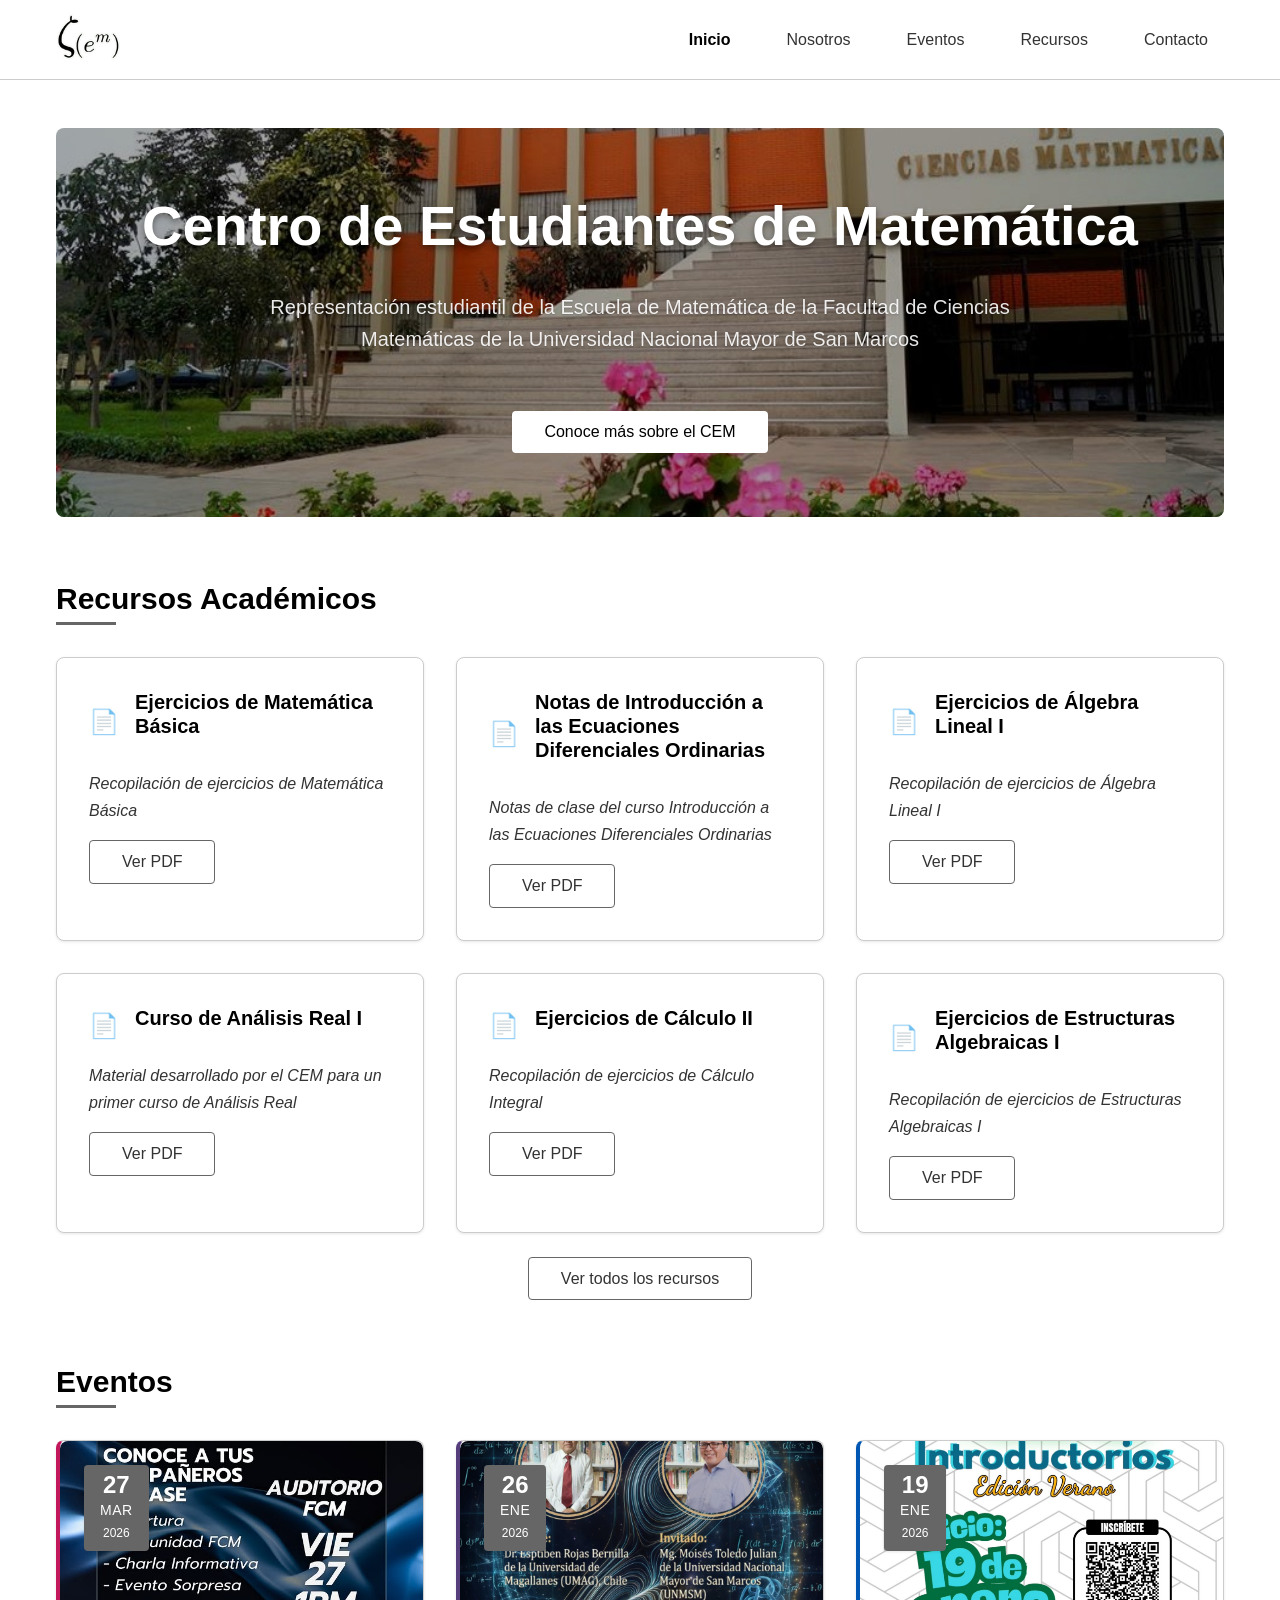
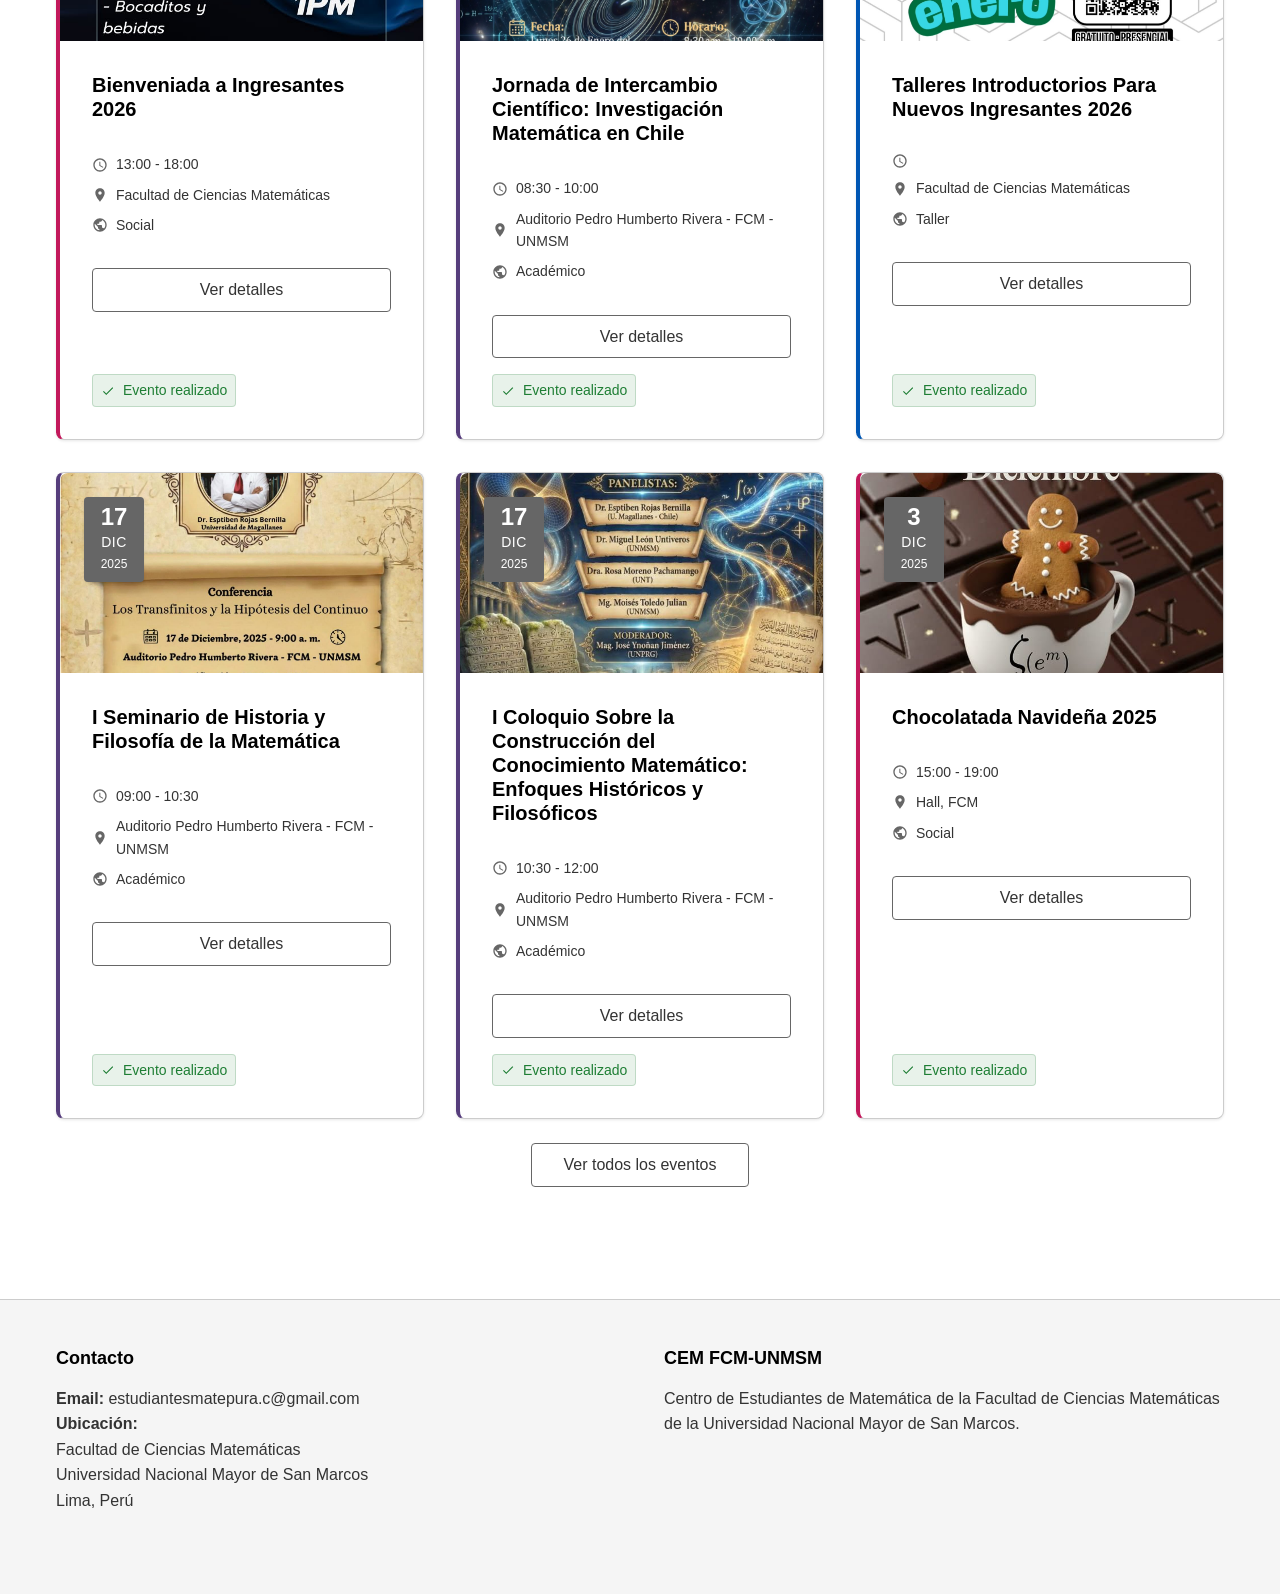
==== commit 7883c2c4: "Add files via upload" ====
--- a/index.html
+++ b/index.html
@@ -71,10 +71,10 @@
                         </a>
                     </div>
                     
-                    <div class="card">
-                        <div style="display: flex; align-items: center; gap: var(--spacing-md); margin-bottom: var(--spacing-md);">
-                            <span style="font-size: 1.5rem;">📄</span>
-                            <h3 class="card-title">Ejercicios de Cálculo 1</h3>
+                    <!--<div class="card">
+                        <div style="display: flex; align-items: center; gap: var(--spacing-md); margin-bottom: var(--spacing-md);">
+                            <span style="font-size: 1.5rem;">📄</span>
+                            <h3 class="card-title">Ejercicios de Cálculo I</h3>
                         </div>
                         <p class="card-content">
                             <em>Recopilación de ejercicios de Cálculo Diferencial</em>
@@ -84,6 +84,21 @@
                            class="btn btn-outline mt-2">
                             Ver PDF
                         </a>
+                    </div>-->
+
+                    <div class="card">
+                        <div style="display: flex; align-items: center; gap: var(--spacing-md); margin-bottom: var(--spacing-md);">
+                            <span style="font-size: 1.5rem;">📄</span>
+                            <h3 class="card-title">Notas de Introducción a las Ecuaciones Diferenciales Ordinarias</h3>
+                        </div>
+                        <p class="card-content">
+                            <em>Notas de clase del curso Introducción a las Ecuaciones Diferenciales Ordinarias</em>
+                        </p>
+                        <a href="https://drive.google.com/file/d/13bWc9sZmclKEXiHMWtR-dSq6TIdV95fM/preview" 
+                           target="_blank" 
+                           class="btn btn-outline mt-2">
+                            Ver PDF
+                        </a>
                     </div>
                     
                     <div class="card">
@@ -119,7 +134,7 @@
                     <div class="card">
                         <div style="display: flex; align-items: center; gap: var(--spacing-md); margin-bottom: var(--spacing-md);">
                             <span style="font-size: 1.5rem;">📄</span>
-                            <h3 class="card-title">Ejercicios de Cálculo 2</h3>
+                            <h3 class="card-title">Ejercicios de Cálculo II</h3>
                         </div>
                         <p class="card-content">
                             <em>Recopilación de ejercicios de Cálculo Integral</em>
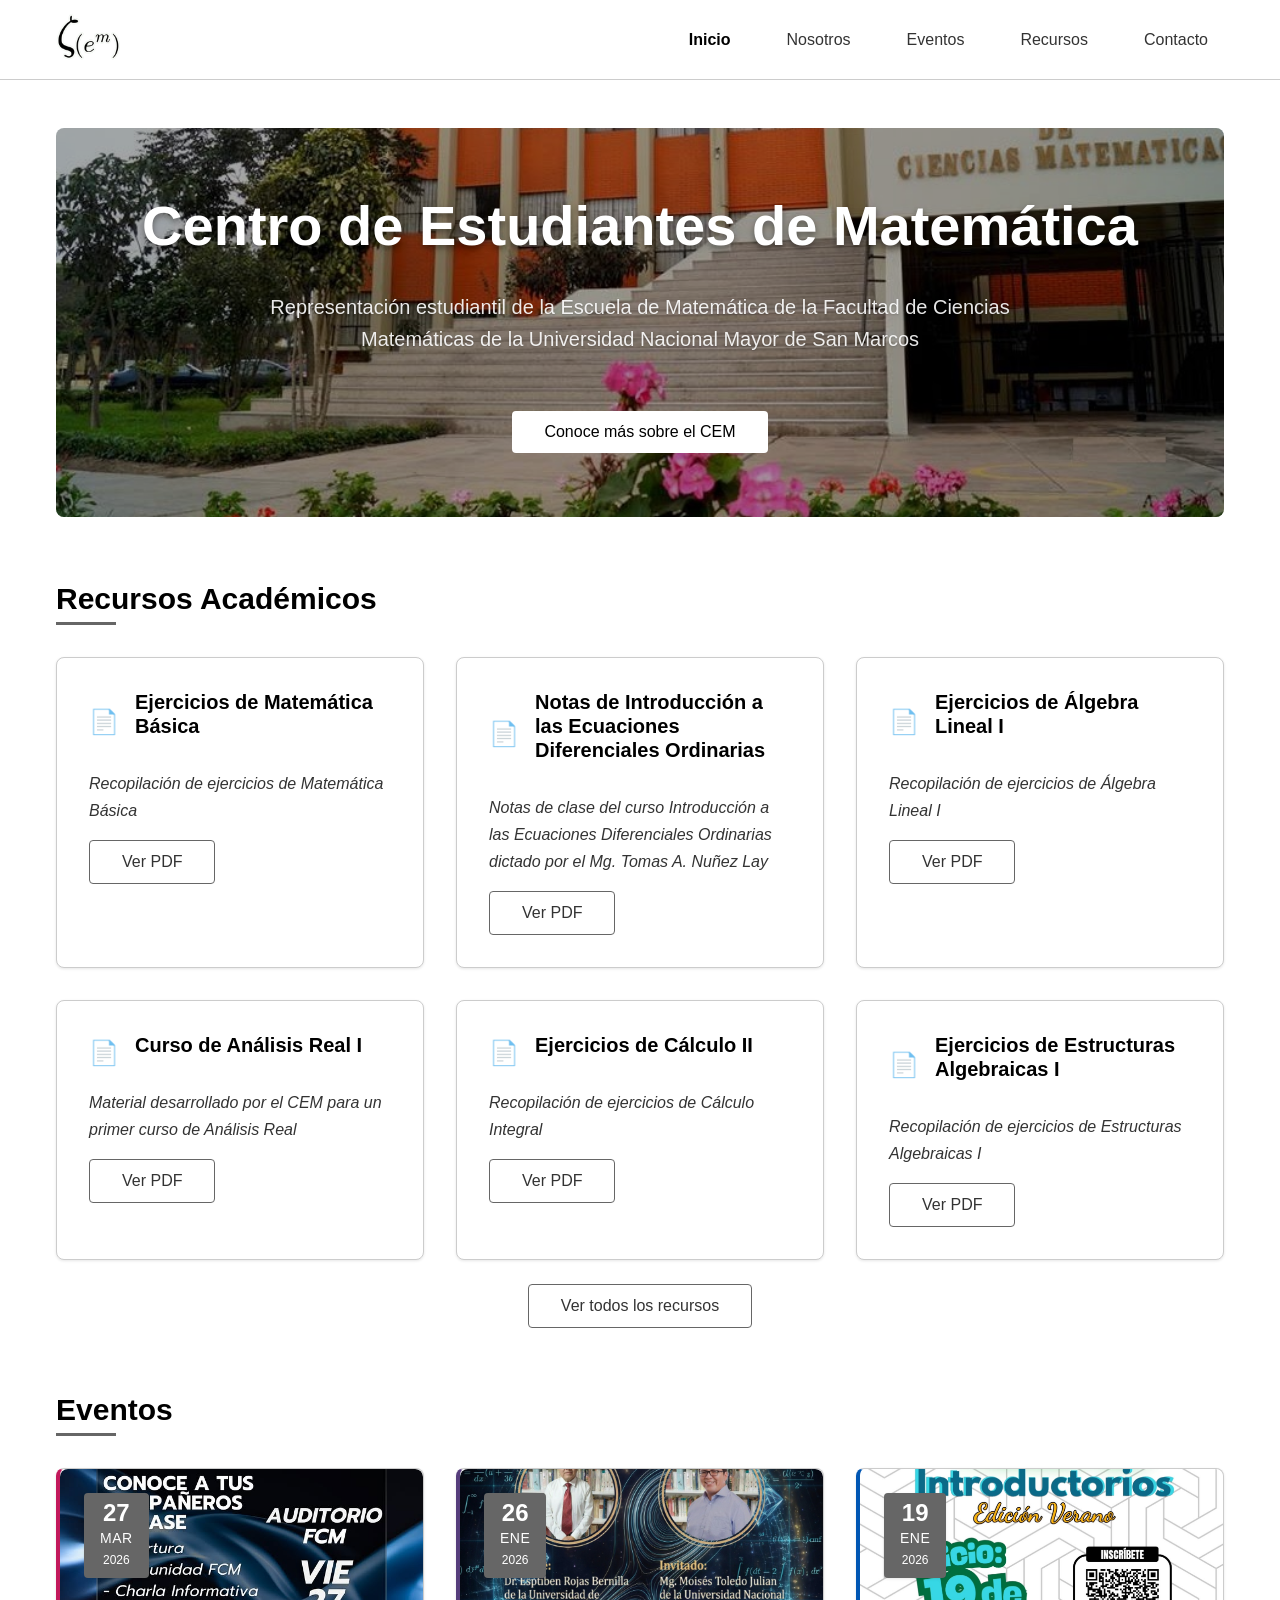
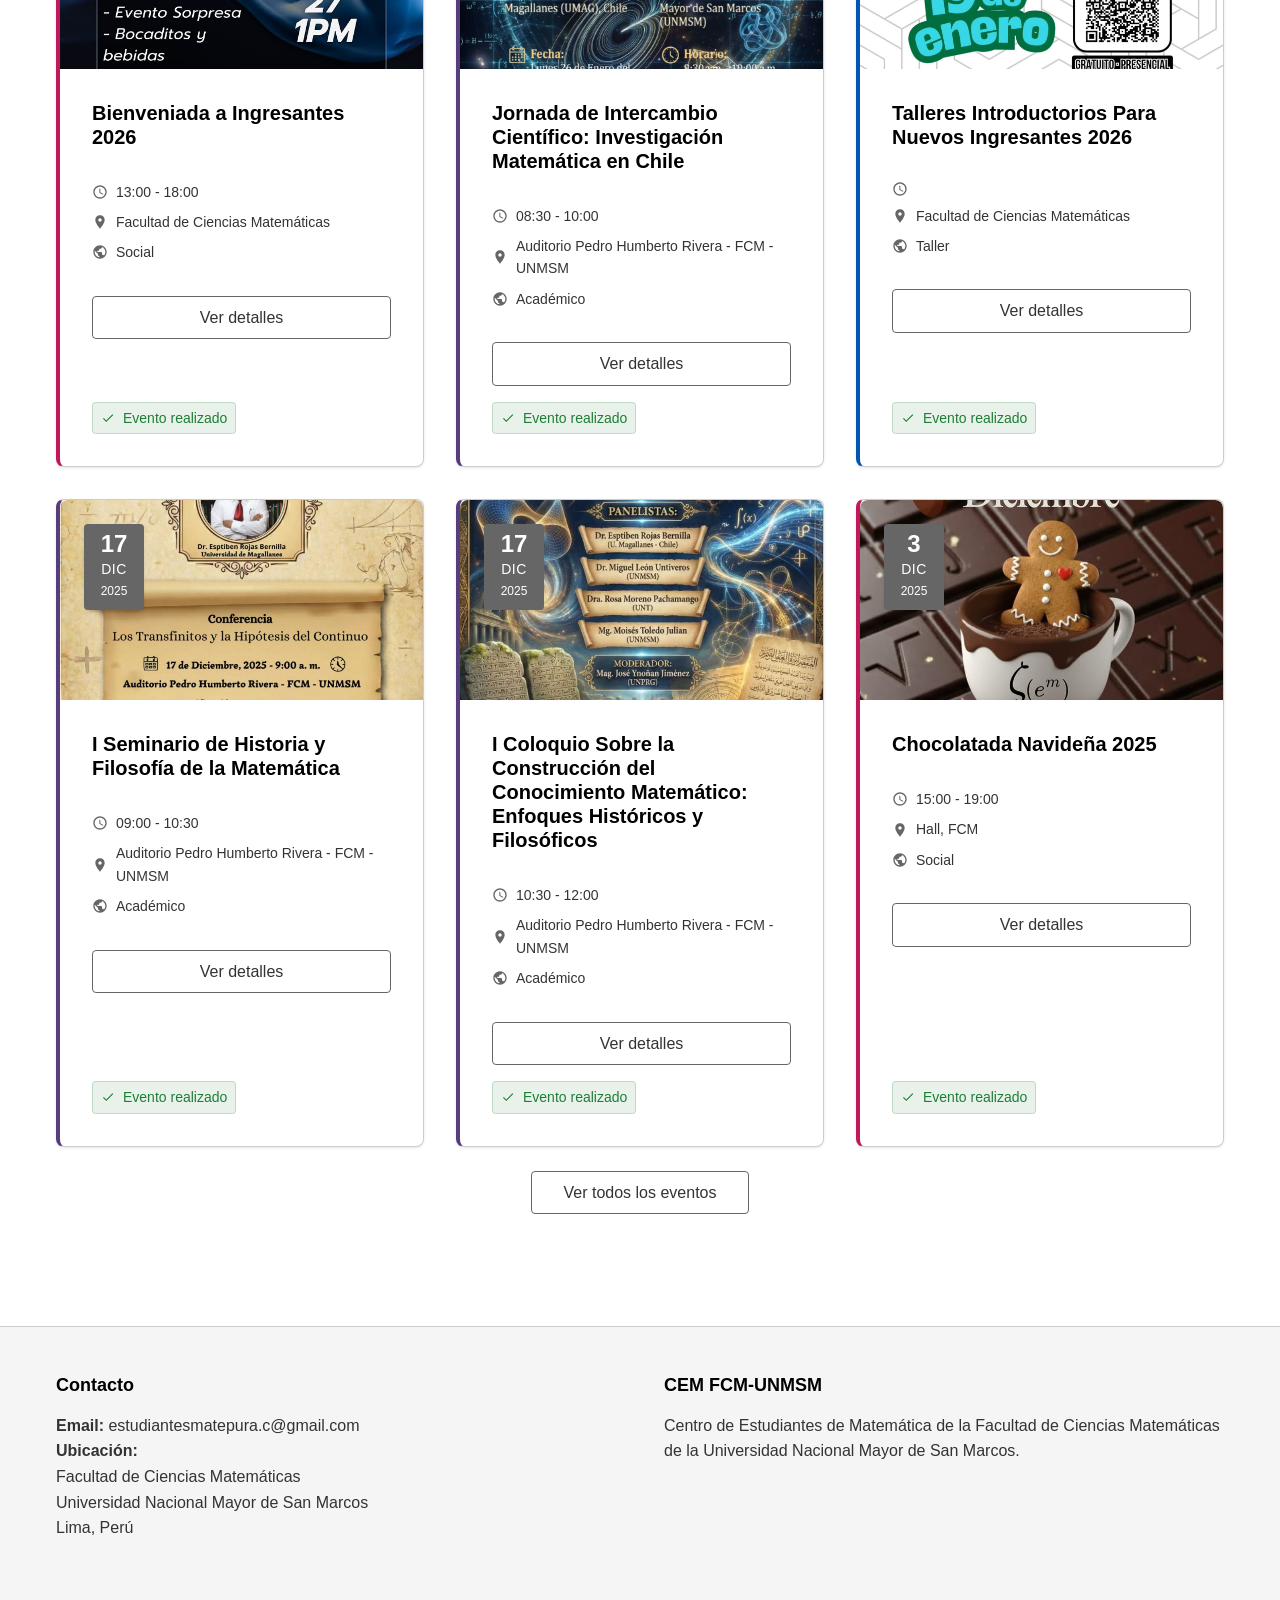
==== commit 6530da3a: "Add files via upload" ====
--- a/index.html
+++ b/index.html
@@ -70,21 +70,6 @@
                             Ver PDF
                         </a>
                     </div>
-                    
-                    <!--<div class="card">
-                        <div style="display: flex; align-items: center; gap: var(--spacing-md); margin-bottom: var(--spacing-md);">
-                            <span style="font-size: 1.5rem;">📄</span>
-                            <h3 class="card-title">Ejercicios de Cálculo I</h3>
-                        </div>
-                        <p class="card-content">
-                            <em>Recopilación de ejercicios de Cálculo Diferencial</em>
-                        </p>
-                        <a href="https://drive.google.com/file/d/10CeRAWqhpeHL0XuMej9uzigD6IqixKoW/preview" 
-                           target="_blank" 
-                           class="btn btn-outline mt-2">
-                            Ver PDF
-                        </a>
-                    </div>-->
 
                     <div class="card">
                         <div style="display: flex; align-items: center; gap: var(--spacing-md); margin-bottom: var(--spacing-md);">
@@ -92,7 +77,7 @@
                             <h3 class="card-title">Notas de Introducción a las Ecuaciones Diferenciales Ordinarias</h3>
                         </div>
                         <p class="card-content">
-                            <em>Notas de clase del curso Introducción a las Ecuaciones Diferenciales Ordinarias</em>
+                            <em>Notas de clase del curso Introducción a las Ecuaciones Diferenciales Ordinarias dictado por el Mg. Tomas A. Nuñez Lay</em>
                         </p>
                         <a href="https://drive.google.com/file/d/13bWc9sZmclKEXiHMWtR-dSq6TIdV95fM/preview" 
                            target="_blank" 
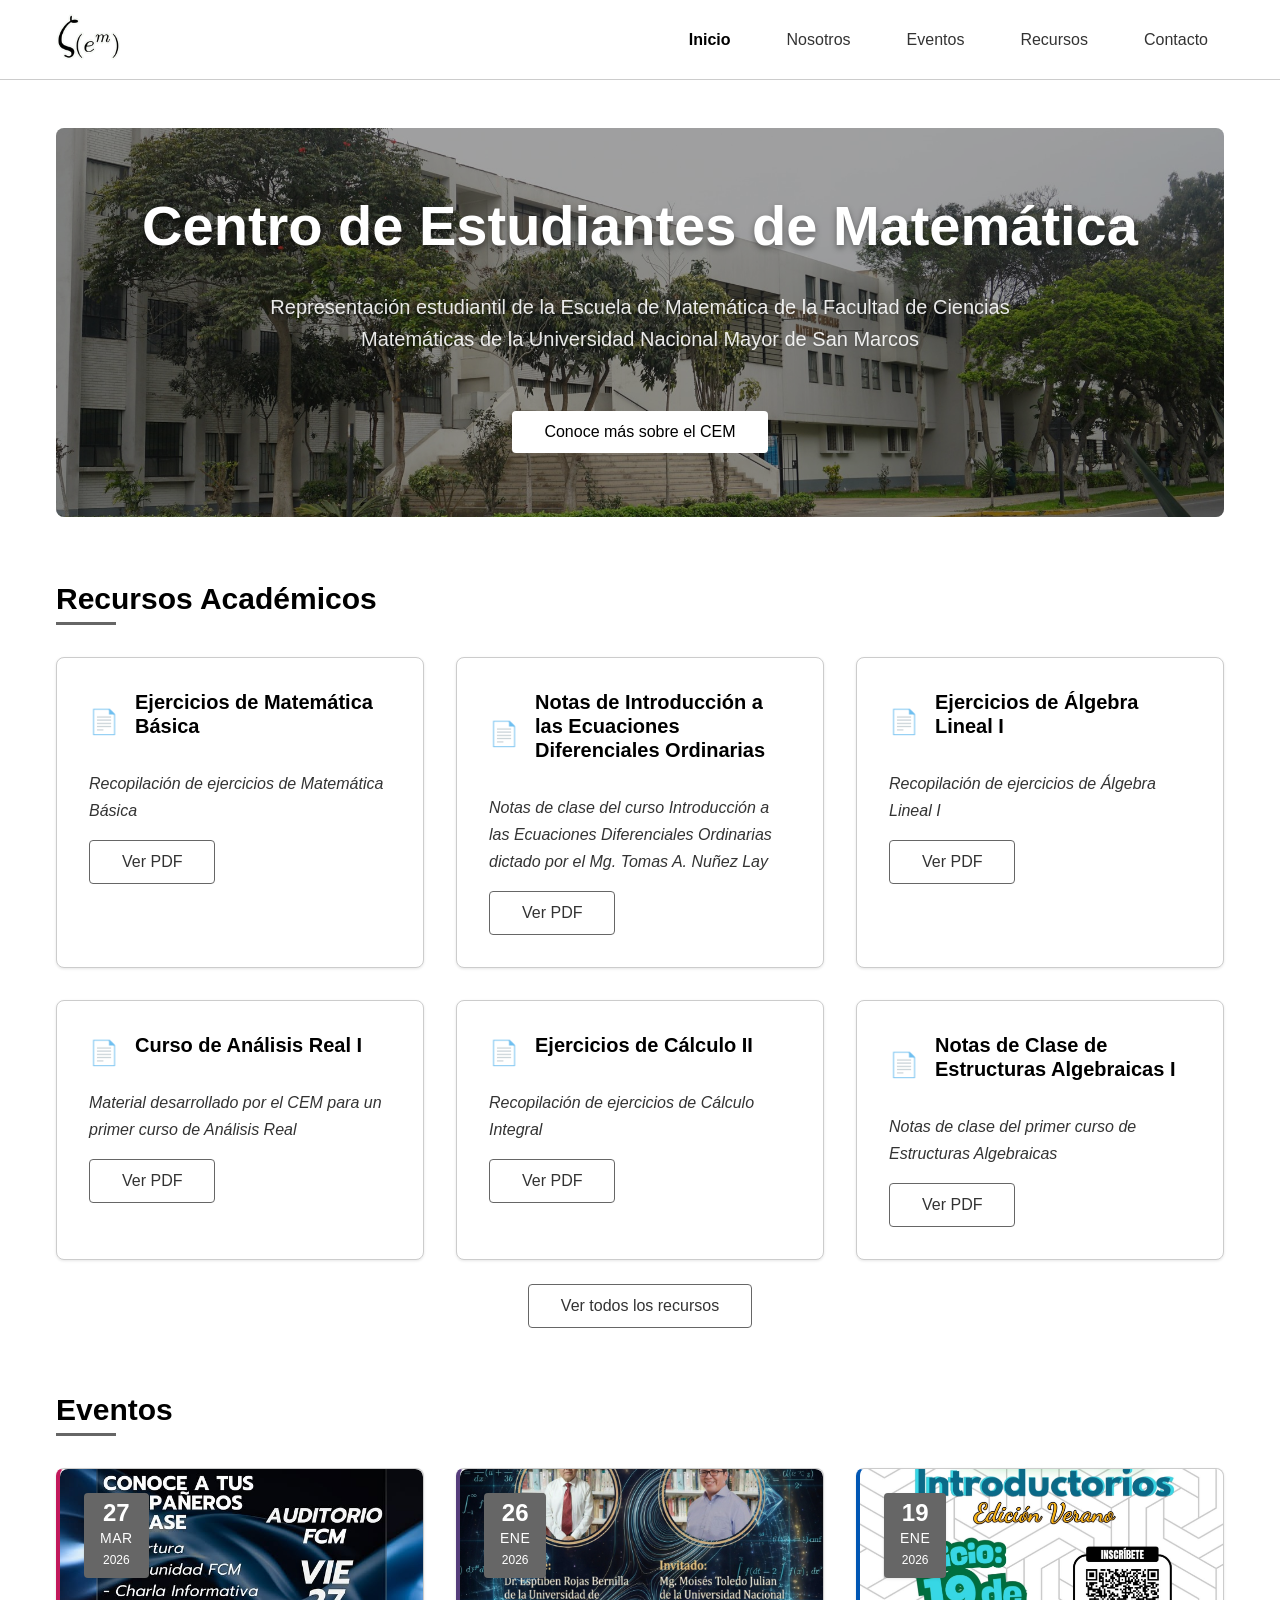
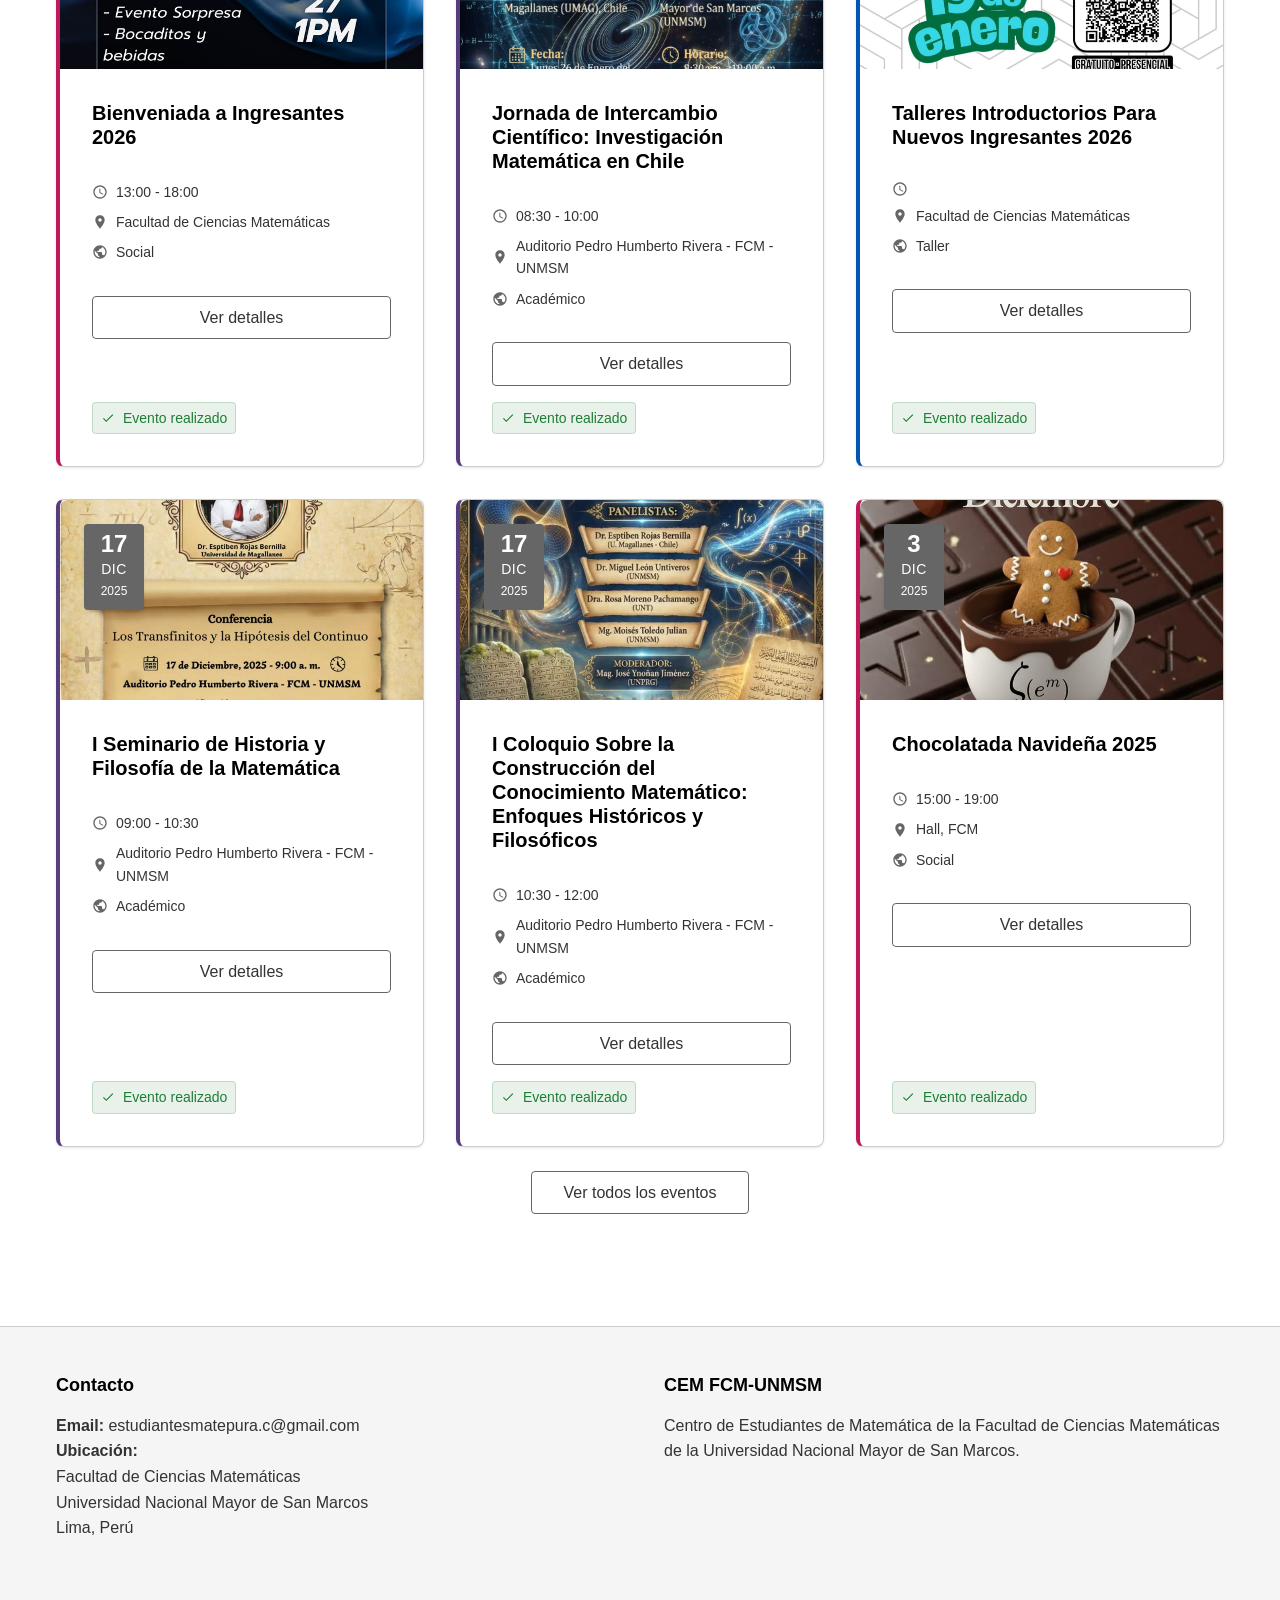
==== commit 8f195888: "Add files via upload" ====
--- a/index.html
+++ b/index.html
@@ -79,7 +79,7 @@
                         <p class="card-content">
                             <em>Notas de clase del curso Introducción a las Ecuaciones Diferenciales Ordinarias dictado por el Mg. Tomas A. Nuñez Lay</em>
                         </p>
-                        <a href="https://drive.google.com/file/d/13bWc9sZmclKEXiHMWtR-dSq6TIdV95fM/preview" 
+                        <a href="https://drive.google.com/file/d/1P-hKhU1rh4LuLFOEdD7h9uWUZN7RqQ3H/preview" 
                            target="_blank" 
                            class="btn btn-outline mt-2">
                             Ver PDF
@@ -109,7 +109,7 @@
                         <p class="card-content">
                             <em>Material desarrollado por el CEM para un primer curso de Análisis Real</em>
                         </p>
-                        <a href="https://drive.google.com/file/d/1PG6ywKQEUPc1k2oaUEaTVxQW_Z1t294s/view" 
+                        <a href="https://drive.google.com/file/d/1PG6ywKQEUPc1k2oaUEaTVxQW_Z1t294s/preview" 
                            target="_blank" 
                            class="btn btn-outline mt-2">
                             Ver PDF
@@ -134,12 +134,12 @@
                     <div class="card">
                         <div style="display: flex; align-items: center; gap: var(--spacing-md); margin-bottom: var(--spacing-md);">
                             <span style="font-size: 1.5rem;">📄</span>
-                            <h3 class="card-title">Ejercicios de Estructuras Algebraicas I</h3>
-                        </div>
-                        <p class="card-content">
-                            <em>Recopilación de ejercicios de Estructuras Algebraicas I</em>
-                        </p>
-                        <a href="https://drive.google.com/file/d/1UyusCH4SsWniz3UpImtnzqc5CN-bFISo/preview" 
+                            <h3 class="card-title">Notas de Clase de Estructuras Algebraicas I</h3>
+                        </div>
+                        <p class="card-content">
+                            <em>Notas de clase del primer curso de Estructuras Algebraicas</em>
+                        </p>
+                        <a href="https://drive.google.com/file/d/10wt3ZuhhuN_BhRrTTnhGiTwQfXGlvrM6/preview" 
                            target="_blank" 
                            class="btn btn-outline mt-2">
                             Ver PDF
